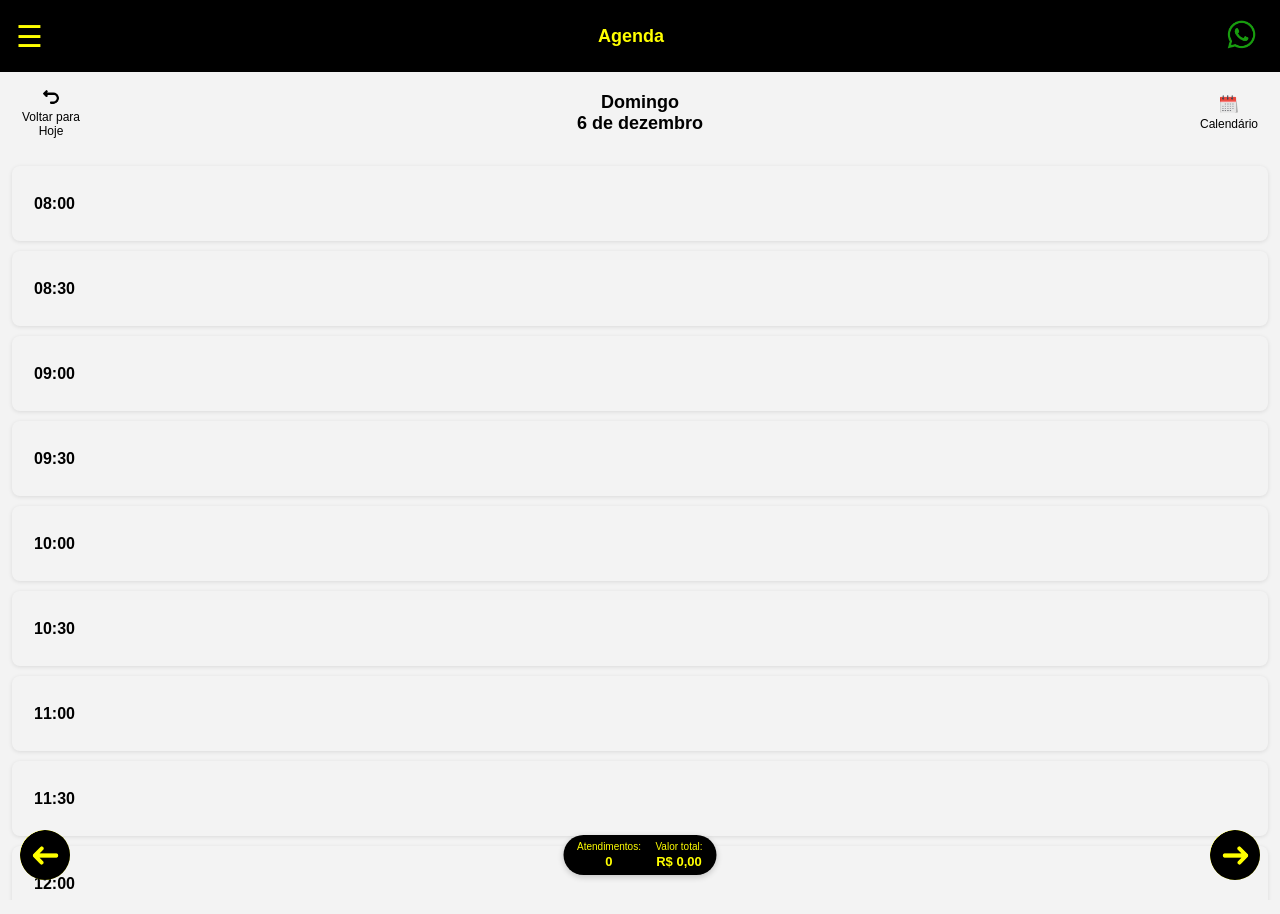
==== index.html @ ae9aa52c "Versao inicial da agenda V2" ====
<!DOCTYPE html>
<html lang="pt-br">

<head>
    <meta charset="UTF-8" />
    <meta name="viewport" content="width=device-width, initial-scale=1.0" />
    <title>Agenda Victor</title>
    <link rel="icon"  type="image/png" href="img/favicon.png">
    <link rel="stylesheet" href="css/index.css" />
    <link rel="manifest" href="manifest.json">
    <meta name="theme-color" content="#000000" >
</head>

<body>

    <!-- Cabeçalho preto com título -->
    <header>
        <h1>Agenda Victor</h1>
    </header>

    <div class="botoes-topo-agenda">
        <div id="btnVoltarHoje" class="botao-topo" style="display: none;">
            <img src="img/hoje.png" alt="Hoje" />
            <span>Voltar para Hoje</span>
        </div>
        <!-- Data do dia (como no PDV) -->
        <section id="data-agenda" class="data"></section>
        <!-- Botões do Calendário -->
        <div id="btnCalendario" class="botao-topo">
            <img src="img/calendario.png" alt="Calendário" />
            <span>Calendário</span>
        </div>
    </div>

    <!-- Lista de horários do dia -->
    <section class="agenda">
        <ul id="lista-horarios"></ul>
    </section>

    <!-- Botões flutuantes para mudar o dia -->
    <button id="btnAnterior" class="botao-flutuante">
        <img src="img/seta-para-a-esquerda.png" alt="seta-para-a-esquerda">
    </button>
    <button id="btnProximo" class="botao-flutuante">
        <img src="img/seta-para-a-direita.png" alt="">
    </button>


    <!-- Modal de Calendário -->
    <div id="modal-calendario" class="modal-calendario">
        <div class="calendario-container">
            <div class="calendario-topo">
                <button id="mesAnterior" class="cal-btn">«</button>
                <span id="mesAtual" class="cal-mes">Julho 2025</span>
                <button id="mesSeguinte" class="cal-btn">»</button>
            </div>
            <div class="calendario-semana">
                <div>Dom</div>
                <div>Seg</div>
                <div>Ter</div>
                <div>Que</div>
                <div>Qui</div>
                <div>Sex</div>
                <div>Sab</div>
            </div>
            <div class="calendario-corpo" id="calendarioCorpo">
                <!-- Dias serão inseridos por JS -->
            </div>

        </div>
    </div>


    <!-- Modal: Agendar ou Bloquear -->
    <div id="modal-opcoes" class="modal-opcoes oculto">
        <div class="caixa-opcoes">
            <p class="titulo-horario" id="texto-horario">Horário: 00:00</p>
            <div class="botoes-opcoes">
                <button id="btnAgendar" class="botao-verde">Agendar</button>
                <button id="btnBloquear" class="botao-vermelho">Bloquear</button>
            </div>
        </div>
    </div>


    <!-- Modal de Bloqueio/Desbloqueio -->
    <div id="modal-bloqueio" class="modal-fundo">
        <div class="modal-caixa">
            <h2 id="titulo-bloqueio">Bloquear horário?</h2>



            <div class="botoes-modal">
                <button id="btnCancelarBloqueio" class="btn-transparente">Cancelar</button>
                <button id="btnConfirmarBloqueio" class="btn-verde">Confirmar</button>
            </div>
        </div>
    </div>



    <!-- Modal de Agendar -->
    <div id="modal-agendar" class="modal-fundo">
        <div class="modal-caixa">
            <h2 id="titulo-agendar">Horário: 08:00</h2>
            <input type="text" id="input-nome-cliente" placeholder="Nome do cliente">

            <div id="lista-servicos" class="checkbox-container"></div>

            <div class="botoes-modal">
                <button id="btnCancelarAgendar" class="btn-transparente">Cancelar</button>
                <button id="btnConfirmarAgendar" class="btn-verde">Confirmar</button>
            </div>
        </div>
    </div>


    <!-- Modal de Agendamento Realizado -->
    <div id="modal-agendamento" class="modal-fundo">
        <div class="modal-caixa">
            <h2 id="titulo-agendamento">Horário: 08:00</h2>
            <p id="descricao-agendamento" style="text-align: center; font-weight: bold; margin-top: 10px;">
                Victor: Cabelo + Barba
            </p>

            <div class="botoes-modal" style="display: flex; flex-direction: column; gap: 10px; margin-top: 20px;">
                <div style="display: flex; justify-content: space-between; gap: 10px;">
                    <button id="btnRealizado" class="botao-verde" style="flex: 1;">Realizado</button>
                    <button id="btnCancelarAgendamento" class="botao-vermelho" style="flex: 1;">Cancelar</button>

                </div>
            </div>
        </div>
    </div>


    <!-- Modal de Cancelamento -->
    <div id="modal-cancelar" class="modal-fundo">
        <div class="modal-caixa">
            <h2>Deseja realmente cancelar este agendamento?</h2>

            <div class="botoes-modal">
                <button id="btnVoltarCancelar" class="btn-transparente">Voltar</button>
                <button id="btnConfirmarCancelar" class="btn-verde">Confirmar</button>
            </div>
        </div>
    </div>


    <!--Modal de REALIZADO-->
    <div id="modal-realizado" class="modal-fundo">
        <div class="modal-caixa">
            <h2 id="titulo-realizado">Finalizar Serviço</h2>

            <p id="info-realizado"></p>

            <div class="grupo-radio">
                <span>Foi pago?</span>
                <label><input type="radio" name="pago" value="sim"> Sim</label>
                <label><input type="radio" name="pago" value="nao"> Não</label>
            </div>
            <div id="campoValorNaoPago" class="valorNaoPago">
                <label for="inputValorNaoPago">Valor:</label>
                <input type="number" id="inputValorNaoPago" placeholder="Valor">
            </div>

            <div id="grupoFormaPagamento" class="grupo-checkbox" style="display: none;">
                <span>Forma de pagamento:</span>
                <div id="listaFormasPagamento"></div>
            </div>

            <div class="botoes">
                <button id="btnVoltarRealizado" class="btn-transparente">Voltar</button>
                <button id="btnConfirmarRealizado" class="btn-verde">Confirmar</button>
            </div>
        </div>
    </div>


    <!-- Modal: Agendamento Realizado -->
    <div id="modal-agendamento-realizado" class="modal-fundo">
        <div class="modal-caixa">
            <h2>Agendamento Realizado</h2>
            <p><strong>Horário:</strong> <span id="hr-realizado"></span></p>
            <p><strong>Cliente:</strong> <span id="nome-realizado"></span></p>
            <p><strong>Serviço:</strong> <span id="servico-realizado"></span></p>
            <p><strong>Valor:</strong> R$ <span id="valor-realizado"></span></p>

            <div class="botoes">
                <button class="botao-verde" onclick="editarRealizado()">Editar</button>
                <button class="botao-vermelho" onclick="excluirRealizado()">Excluir</button>
            </div>
        </div>
    </div>


    <!-- Modal: Confirmar Exclusão de Agendamento Realizado -->
    <div id="modal-confirmar-exclusao" class="modal-fundo">
        <div class="modal-caixa">
            <h2>Deseja realmente excluir esse agendamento?</h2>
            <div class="botao">
                <button class="btn-transparente" style="border: none;"
                    onclick="fecharModalExclusaoRealizado()">Cancelar</button>
                <button class="btn-verde" onclick="confirmarExclusaoRealizado()">Confirmar</button>
            </div>
        </div>
    </div>

    <div id="resumoDia">
        <div class="info">
            <span>Atendimentos:</span>
            <strong id="qtdAtendimentos">0</strong>
        </div>
        <div class="info">
            <span>Valor total:</span>
            <strong id="valorTotalDia">R$ 0,00</strong>
        </div>
    </div>


    
    <!-- Modal WhatsApp -->
    <div id="modalWhatsapp" class="modal-overlay" style="display: none;">
        <div class="modal-caixa">
            <h2 class="modal-titulo" id="tituloSemana"></h2>
            <p class="selecioneDias" >(selecione os dias)</p>
            <div class="semana-dias" id="diasSemanaWhatsapp">
                <!-- Dias da semana serão inseridos via JS -->
            </div>
            <div class="botoes">
                <button class="btn-transparente" onclick="fecharModalWhatsapp()">Cancelar</button>
                <button class="btn-verde" id="btnEncaminharParaWhatsApp">Encaminhar para WhatsApp</button>
            </div>
        </div>
    </div>
</body>


<script src="javaScript/index.js"></script>
<script src="javaScript/menu.js"></script>
</body>

</html>
---- css/index.css ----
* {
    margin: 0;
    padding: 0;
    box-sizing: border-box;
    font-family: sans-serif;
}

body,
html {
    width: 100%;
    height: 100%;
    background-color: #f3f3f3;
    overflow: hidden;
    touch-action: manipulation;
}

/* ===== CABEÇALHO ===== */
header {
    background-color: #000;
    color: yellow;
    display: flex;
    align-items: center;
    justify-content: space-between;
    padding: 12px 16px;
    position: relative;
}

header h1 {
    font-size: 18px;
    flex: 1;
    text-align: center;
    color: yellow;

}

.botao-menu {
    background: none;
    border: none;
    color: #ffff00;
    font-size: 30px;
    cursor: pointer;
    z-index: 1001;
    position: relative;
}

.botao-whatsapp {
    background: none;
    border: none;
    cursor: pointer;
    padding: 0;
    align-items: center;
    justify-content: center;
}

.botao-whatsapp img {
    width: 45px;
    height: 45px;
}

/* ===== MENU LATERAL (oculto por padrão) ===== */
.menu-lateral {
    position: fixed;
    top: 0;
    left: -100%;
    width: 50%;
    height: 100%;
    background-color: #000000;
    color: #ffff00;
    transition: left 0.5s ease;
    padding-top: 60px;
    z-index: 1000;
}

.menu-lateral.ativo {
    left: 0;
}

.menu-lateral ul {
    list-style: none;
    padding: 0 20px;
}

.menu-lateral li {
    margin: 20px 0;
}

li[onclick] {
    cursor: pointer;
}

.menu-lateral a {
    color: #ffff00;
    text-decoration: none;
}

.fundo-escuro {
    display: none;
    position: fixed;
    top: 0;
    left: 0;
    width: 100%;
    height: 100%;
    background-color: rgba(0, 0, 0, 0.5);
    z-index: 999;
}





/* ===== DATA (como no PDV) ===== */
.data {
    background-color: #f3f3f3;
    font-size: 24px;
    text-align: center;
    padding: 10px;
    font-weight: bold;
    color: #000;
}

/* ===== LISTA DE HORÁRIOS ===== */

.agenda {
padding: 12px;
overflow-y: auto;
height: calc(100vh - 140px);
/* cabeçalho + data + espaço dos botões */
}

.agenda ul {
list-style: none;
display: flex;
flex-direction: column;
gap: 10px;
padding-bottom: 200px;
}

/* Cores por status */
.bloqueado, .encaixe {
background-color: #ffe5e5; /* vermelho clarinho */
}

.realizado, .agendado {
background-color: #ddfcdd; /* verde clarinho */
}

/* Novo layout dos horários */
.agenda li {
display: flex;
align-items: center;
justify-content: space-between;
min-height: 75px;
padding: 12px 16px;
border-radius: 8px;
font-size: 15px;
box-shadow: 0 1px 4px rgba(0, 0, 0, 0.1);
border-left: 6px solid transparent;
}

/* Coluna da hora */
.coluna-esquerda {
width: 50px;
font-weight: bold;
}

.hora {
font-size: 16px;
}

/* Conteúdo central: nome e serviço */
.conteudo-centro {
flex: 1;
text-align: center;
display: flex;
flex-direction: column;
justify-content: center;
gap: 2px;
}

.nome {
font-weight: bold;
font-size: 16px;

}

.servico {
font-size: 14px;
}

/* Coluna da direita: ícone e valor */
.coluna-direita {
width: 55px;
display: flex;
flex-direction: column;
align-items: center;
justify-content: space-between;
height: 100%;
gap: 4px;
text-align: right;
}

.coluna-direita .icone {
font-size: 18px;
}

.coluna-direita .valor {
font-weight: bold;
font-size: 16px;
}

/* Oculta a coluna se não houver conteúdo */
.coluna-direita:empty {
display: none;
}

/* ===== BOTÕES FLUTUANTES (⬅️ e ➡️) ===== */
.botao-flutuante {
    position: fixed;
    bottom: 20px;
    width: 50px;
    height: 50px;
    border-radius: 50%;
    border: none;
    background-color: yellow;
    box-shadow: none;
    cursor: pointer;
    z-index: 10;
    overflow: hidden;
    display: flex;
    align-items: center;
    justify-content: center;
}

.botao-flutuante img {
    width: 130%;
    height: 130%;
    object-fit: contain;
}


#btnAnterior {
    left: 20px;
}

#btnProximo {
    right: 20px;
}

.botoes-topo-agenda {
    display: flex;
    align-items: center;
    padding: 10px 16px;
    position: relative;
}

.botao-topo {
    display: flex;
    flex-direction: column;
    align-items: center;
    font-size: 12px;
    color: #000;
    cursor: pointer;
    width: 70px;
    text-align: center;
}

.botao-topo img {
    width: 18px;
    height: 18px;
    margin-bottom: 4px;
}

#data-agenda {
    font-weight: bold;
    font-size: 18px;
    text-align: center;
    color: #000;
    flex: 1;
}

/* Modal fundo escuro */
.modal-calendario {
    display: none;
    position: fixed;
    top: 0;
    left: 0;
    width: 100vw;
    height: 100vh;
    background-color: rgba(0, 0, 0, 0.6);
    justify-content: center;
    align-items: center;
    z-index: 1000;
}

/* Caixa do calendário */
.calendario-container {
    background: #fff;
    border-radius: 10px;
    padding: 16px;
    width: 90%;
    max-width: 350px;
    box-shadow: 0 2px 10px rgba(0, 0, 0, 0.2);
}

/* Topo com nome do mês e botões */
.calendario-topo {
    display: flex;
    justify-content: space-between;
    align-items: center;
    margin-bottom: 12px;
}

.cal-btn {
    background-color: yellow;
    border: none;
    padding: 6px 12px;
    font-weight: bold;
    font-size: 18px;
    cursor: pointer;
    border-radius: 5px;
}

.cal-mes {
    font-size: 16px;
    font-weight: bold;
    color: #000;
}

/* Corpo com dias */
.calendario-corpo {
    display: grid;
    grid-template-columns: repeat(7, 1fr);
    gap: 6px;
}

.calendario-corpo div {
    text-align: center;
    padding: 10px 0;
    background-color: #eee;
    border-radius: 5px;
    cursor: pointer;
}

.calendario-corpo div:hover {
    background-color: yellow;
}

.calendario-semana {
    display: grid;
    grid-template-columns: repeat(7, 1fr);
    text-align: center;
    font-weight: bold;
    margin-bottom: 6px;
    color: #333;
}


.modal-opcoes {
    position: fixed;
    top: 0;
    left: 0;
    width: 100%;
    height: 100%;
    background-color: rgba(0, 0, 0, 0.5);
    display: none;
    justify-content: center;
    align-items: center;
    z-index: 999;
}

.modal-opcoes.ativo {
    display: flex;
}

.caixa-opcoes {
    background-color: white;
    border-radius: 15px;
    padding: 25px;
    width: 80%;
    max-width: 320px;
    text-align: center;
    box-shadow: 0 0 10px rgba(0, 0, 0, 0.25);
}

.titulo-horario {
    font-size: 20px;
    font-weight: bold;
    margin-bottom: 20px;
}

.botoes-opcoes {
    display: flex;
    justify-content: space-around;
    gap: 10px;
}

.botao-verde {
    background-color: #00b050;
    font-size: 14px;
    color: white;
    font-weight: bold;
    border: none;
    border-radius: 10px;
    padding: 12px 20px;
    flex: 1;
}

.botao-vermelho {
    background-color: #e74c3c;
    font-size: 14px;
    color: white;
    font-weight: bold;
    border: none;
    border-radius: 10px;
    padding: 12px 20px;
    flex: 1;
}

/* Modal de bloqueio/desbloqueio */
#modal-bloqueio {
    position: fixed;
    top: 0;
    left: 0;
    width: 100%;
    height: 100%;
    background: rgba(0, 0, 0, 0.6);
    display: none;
    align-items: center;
    justify-content: center;
    z-index: 1000;
}

#modal-bloqueio.ativo {
    display: flex;
}

#modal-bloqueio .modal-caixa {
    background: white;
    padding: 25px;
    border-radius: 10px;
    width: 80%;
    max-width: 320px;
    box-shadow: 0 0 20px rgba(0, 0, 0, 0.3);
    text-align: center;
}

#modal-bloqueio .modal-caixa h2 {
    font-size: 20px;
    margin-bottom: 20px;
}

#modal-bloqueio .checkbox-container {
    display: flex;
    align-items: center;
    gap: 8px;
    margin-bottom: 20px;
    justify-content: center;
    font-size: 16px;
}

#modal-bloqueio .botoes-modal {
    display: flex;
    justify-content: center;
    gap: 10px;
}

.botoes-modal {
    display: flex;
    justify-content: center;
    gap: 10px;
}


.btn-verde {
    background-color: #2ecc71;

    color: white;
    padding: 10px 18px;
    border: none;
    border-radius: 6px;
    font-size: 14px;
    cursor: pointer;

}

.btn-transparente {
    background-color: transparent;
    color: #333;
    border: none;
    padding: 10px 18px;
    border-radius: 6px;
    font-size: 14px;
    cursor: pointer;
}




#modal-agendar {
    position: fixed;
    top: 0;
    left: 0;
    width: 100%;
    height: 100%;
    background: rgba(0, 0, 0, 0.6);
    display: none;
    align-items: center;
    justify-content: center;
    z-index: 1000;
}

#modal-agendar.ativo {
    display: flex;
}

.modal-caixa {
    background: white;
    padding: 25px;
    border-radius: 10px;
    width: 80%;
    max-width: 320px;
    box-shadow: 0 0 20px rgba(0, 0, 0, 0.3);
    text-align: center;
}

.checkbox-container {
    display: flex;
    flex-wrap: wrap;
    justify-content: space-between;
    gap: 10px;
    width: 100%;
    padding: 10px;
}

.checkbox-container label {
    flex: 1 1 45%;
    display: flex;
    align-items: center;
    gap: 2px;
}

#input-nome-cliente {
    width: 100%;
    flex-wrap: wrap;
    font-size: 16px;
    padding: 5px;
    margin: 5px;
    border: 1px solid #ccc;
    border-radius: 6px;
}

/* Modal de Agendamento - Visual Padrão */
#modal-agendamento.modal-fundo {
    position: fixed;
    top: 0;
    left: 0;
    width: 100%;
    height: 100%;
    background-color: rgba(0, 0, 0, 0.6);
    display: none;
    align-items: center;
    justify-content: center;
    z-index: 1000;
}

#modal-agendamento.ativo {
    display: flex;
}

#modal-agendamento .modal-caixa {
    background-color: white;
    border-radius: 15px;
    padding: 25px;
    width: 80%;
    max-width: 320px;
    text-align: center;
    box-shadow: 0 0 10px rgba(0, 0, 0, 0.25);
}

/* Título do horário */
#modal-agendamento h2 {
    font-size: 20px;
    margin-bottom: 10px;
}

/* Descrição com nome e serviço */
#descricao-agendamento {
    text-align: center;
    font-weight: bold;
    font-size: 17px;
    color: #000;
    margin-bottom: 20px;
}

/* Botões */
.botoes-modal button {
    padding: 12px;
    font-size: 14px;
    border: none;
    border-radius: 10px;
    cursor: pointer;
}

/* Botão Editar (cinza claro) */
#btnEditar {
    background-color: #f0f0f0;
    color: #000;
    font-weight: bold;
    width: 100%;
}




/* Container para dois botões lado a lado (se não usar flex direto no HTML) */
.botoes-modal-duplo {
    display: flex;
    gap: 10px;
}

.btn-vermelho {
    background-color: #e74c3c;
    color: white;
    border: none;
}

/* Fundo escuro por trás do modal */
#modal-cancelar {
    position: fixed;
    font-size: 14px;
    top: 0;
    left: 0;
    right: 0;
    bottom: 0;
    background-color: rgba(0, 0, 0, 0.5);
    display: none;
    /* Inicialmente oculto */
    justify-content: center;
    align-items: center;
    z-index: 999;
}

/* Quando ativo, exibe o modal */
#modal-cancelar.ativo {
    display: flex;
}

/* Caixa branca central do modal */
#modal-cancelar .modal-caixa {
    background-color: #fff;
    border-radius: 10px;
    padding: 24px;
    width: 90%;
    max-width: 400px;
    box-shadow: 0 4px 12px rgba(0, 0, 0, 0.2);
    text-align: center;
}

#modal-realizado {
    position: fixed;
    font-size: 18px;
    top: 0;
    left: 0;
    right: 0;
    bottom: 0;
    background-color: rgba(0, 0, 0, 0.5);
    display: none;
    /* Inicialmente oculto */
    justify-content: center;
    align-items: center;
    z-index: 999;
}

#modal-realizado.ativo {
    display: flex;
}


#modal-realizado .modal-caixa {
    width: 90%;
    max-width: 300px;
}

#modal-realizado h2 {
    margin-bottom: 10px;
}

#modal-realizado #info-realizado {
    margin-bottom: 10px;
    line-height: 1.4;
    
}



.grupo-radio {
    margin-bottom: 15px;
}

.valorNaoPago {

    display: none;
    font-size: 18px;
    margin-top: 10px;
    margin-bottom: 10px;
}
.valorNaoPago input {
    margin-left: 10px;
    width: 95px;
    text-align: center;
    font-size: 18px; 
    
}


.grupo-checkbox {
    margin-left: 30px;
    margin-bottom: 15px;
    margin-right: 30px;
}



/* Cada linha com: [checkbox] [label] ................. [input] */



.linha-pagamento label {
    justify-content: left;
    width: 150px;
    display: flex; 
    gap: 10px;
    margin-bottom: 5px;
}

.linha-pagamento  {
    display: flex;
    gap: 10px;
    margin-top: 10px;
    margin-bottom: 5px;
}

/* Input de valor à direita */
.valor-forma-pagamento {
    font-size: 18px;
    width: 90px;
    text-align: center;  
}




#modal-agendamento-realizado {
    position: fixed;
    font-size: 16px;
    top: 0;
    left: 0;
    right: 0;
    bottom: 0;
    background-color: rgba(0, 0, 0, 0.5);
    display: none;
    justify-content: center;
    align-items: center;
    z-index: 999;
}

#modal-agendamento-realizado.ativo {
    display: flex;
}

#modal-agendamento-realizado .modal-caixa {
    background: white;
    padding: 20px;
    border-radius: 10px;
    width: 90%;
    max-width: 320px;
    text-align: center;
}

#modal-agendamento-realizado p {
    margin-bottom: 10px;
}


#modal-confirmar-exclusao {
    position: fixed;
    font-size: 15px;
    top: 0;
    left: 0;
    right: 0;
    bottom: 0;
    background-color: rgba(0, 0, 0, 0.5);
    display: none;
    justify-content: center;
    align-items: center;
    z-index: 999;
}

#modal-confirmar-exclusao.ativo {
    display: flex;
}

#resumoDia {
    position: fixed;
    bottom: 25px;
    left: 50%;
    transform: translateX(-50%);
    background-color: #000;
    color: yellow;
    padding: 6px 14px;
    border-radius: 25px;
    display: flex;
    gap: 14px;
    box-shadow: 0 2px 6px rgba(0, 0, 0, 0.2);
    font-size: 10px;
    z-index: 1000;
}

#resumoDia .info {
    display: flex;
    flex-direction: column;
    align-items: center;
}

#resumoDia strong {
    font-size: 13px;
    margin-top: 2px;
}

/*MODAL ENCAMINHAR MENSAGEM WPP*/
.modal-overlay {
    position: fixed;
    top: 0;
    left: 0;
    width: 100%;
    height: 100%;
    background-color: rgba(0, 0, 0, 0.5);
    display: flex;
    align-items: center;
    justify-content: center;
    z-index: 999;
}

.modal-caixa {
    background-color: white;
    border-radius: 10px;
    padding: 20px;
    width: 90vw;
    max-width: 600px;
    text-align: center;
}

.modal-titulo {
    margin-bottom: 10px;
}

.semana-dias {
    display: grid;
    grid-template-columns: repeat(7, 1fr);
    gap: 2px;
    margin-bottom: 20px;
}

.dia-caixa {
    display: flex;
    flex-direction: column;
    align-items: center;
    padding: 6px;
    border-radius: 6px;
    border: 1px solid #ccc;
    cursor: pointer;
    background-color: #f9f9f9;
    font-size: 13px;
    text-align: center;
}

.dia-caixa span {
    display: block;
    font-size: 11px;
    font-weight: bold;
    margin-bottom: 4px;
    text-transform: lowercase;
    color: #555;
}

.dia-caixa.selecionado {
    background-color: #ffd700;
    border-color: #d4a800;
}

.botoes-modal {
    display: flex;
    justify-content: space-between;
    gap: 10px;
}

.botoes-modal button {
    flex: 1;
}
.selecioneDias {
    margin-bottom: 10px;
    color: rgb(125, 125, 125);
}
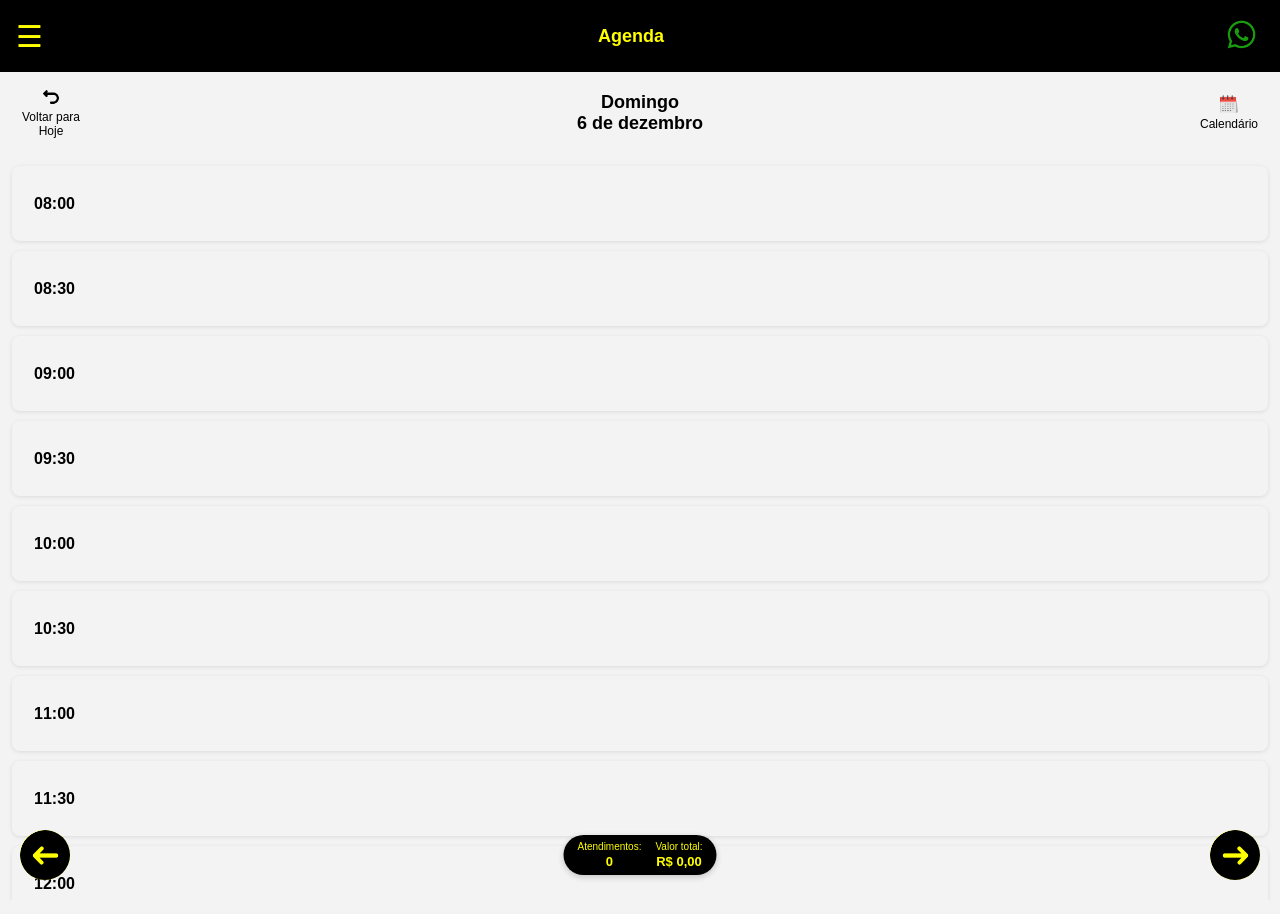
==== commit 69e9d29d: "moderniza relatorio e padroniza paginas secundarias" ====
--- a/index.html
+++ b/index.html
@@ -1,243 +1,286 @@
-<!DOCTYPE html>
+<!doctype html>
 <html lang="pt-br">
-
-<head>
+  <head>
     <meta charset="UTF-8" />
     <meta name="viewport" content="width=device-width, initial-scale=1.0" />
     <title>Agenda Victor</title>
-    <link rel="icon"  type="image/png" href="img/favicon.png">
+    <link rel="icon" type="image/png" href="img/favicon.png" />
     <link rel="stylesheet" href="css/index.css" />
-    <link rel="manifest" href="manifest.json">
-    <meta name="theme-color" content="#000000" >
-</head>
-
-<body>
-
+    <link rel="manifest" href="manifest.json" />
+    <meta name="theme-color" content="#000000" />
+  </head>
+
+  <body>
     <!-- Cabeçalho preto com título -->
     <header>
-        <h1>Agenda Victor</h1>
+      <h1>Agenda Victor</h1>
     </header>
 
     <div class="botoes-topo-agenda">
-        <div id="btnVoltarHoje" class="botao-topo" style="display: none;">
-            <img src="img/hoje.png" alt="Hoje" />
-            <span>Voltar para Hoje</span>
-        </div>
-        <!-- Data do dia (como no PDV) -->
-        <section id="data-agenda" class="data"></section>
-        <!-- Botões do Calendário -->
-        <div id="btnCalendario" class="botao-topo">
-            <img src="img/calendario.png" alt="Calendário" />
-            <span>Calendário</span>
-        </div>
+      <div id="btnVoltarHoje" class="botao-topo" style="display: none">
+        <img src="img/hoje.png" alt="Hoje" />
+        <span>Voltar para Hoje</span>
+      </div>
+      <!-- Data do dia (como no PDV) -->
+      <section id="data-agenda" class="data"></section>
+      <!-- Botões do Calendário -->
+      <div id="btnCalendario" class="botao-topo">
+        <img src="img/calendario.png" alt="Calendário" />
+        <span>Calendário</span>
+      </div>
     </div>
 
     <!-- Lista de horários do dia -->
     <section class="agenda">
-        <ul id="lista-horarios"></ul>
+      <ul id="lista-horarios"></ul>
     </section>
 
     <!-- Botões flutuantes para mudar o dia -->
     <button id="btnAnterior" class="botao-flutuante">
-        <img src="img/seta-para-a-esquerda.png" alt="seta-para-a-esquerda">
+      <img src="img/seta-para-a-esquerda.png" alt="seta-para-a-esquerda" />
     </button>
     <button id="btnProximo" class="botao-flutuante">
-        <img src="img/seta-para-a-direita.png" alt="">
+      <img src="img/seta-para-a-direita.png" alt="" />
     </button>
-
 
     <!-- Modal de Calendário -->
     <div id="modal-calendario" class="modal-calendario">
-        <div class="calendario-container">
-            <div class="calendario-topo">
-                <button id="mesAnterior" class="cal-btn">«</button>
-                <span id="mesAtual" class="cal-mes">Julho 2025</span>
-                <button id="mesSeguinte" class="cal-btn">»</button>
-            </div>
-            <div class="calendario-semana">
-                <div>Dom</div>
-                <div>Seg</div>
-                <div>Ter</div>
-                <div>Que</div>
-                <div>Qui</div>
-                <div>Sex</div>
-                <div>Sab</div>
-            </div>
-            <div class="calendario-corpo" id="calendarioCorpo">
-                <!-- Dias serão inseridos por JS -->
-            </div>
-
-        </div>
-    </div>
-
+      <div class="calendario-container">
+        <div class="calendario-topo">
+          <button id="mesAnterior" class="cal-btn">«</button>
+          <span id="mesAtual" class="cal-mes">Julho 2025</span>
+          <button id="mesSeguinte" class="cal-btn">»</button>
+        </div>
+        <div class="calendario-semana">
+          <div>Dom</div>
+          <div>Seg</div>
+          <div>Ter</div>
+          <div>Que</div>
+          <div>Qui</div>
+          <div>Sex</div>
+          <div>Sab</div>
+        </div>
+        <div class="calendario-corpo" id="calendarioCorpo">
+          <!-- Dias serão inseridos por JS -->
+        </div>
+      </div>
+    </div>
 
     <!-- Modal: Agendar ou Bloquear -->
     <div id="modal-opcoes" class="modal-opcoes oculto">
-        <div class="caixa-opcoes">
-            <p class="titulo-horario" id="texto-horario">Horário: 00:00</p>
-            <div class="botoes-opcoes">
-                <button id="btnAgendar" class="botao-verde">Agendar</button>
-                <button id="btnBloquear" class="botao-vermelho">Bloquear</button>
-            </div>
-        </div>
-    </div>
-
+      <div class="caixa-opcoes">
+        <p class="titulo-horario" id="texto-horario">Horário: 00:00</p>
+        <div class="botoes-opcoes">
+          <button id="btnAgendar" class="botao-verde">Agendar</button>
+          <button id="btnBloquear" class="botao-vermelho">Bloquear</button>
+        </div>
+      </div>
+    </div>
 
     <!-- Modal de Bloqueio/Desbloqueio -->
     <div id="modal-bloqueio" class="modal-fundo">
-        <div class="modal-caixa">
-            <h2 id="titulo-bloqueio">Bloquear horário?</h2>
-
-
-
-            <div class="botoes-modal">
-                <button id="btnCancelarBloqueio" class="btn-transparente">Cancelar</button>
-                <button id="btnConfirmarBloqueio" class="btn-verde">Confirmar</button>
-            </div>
-        </div>
-    </div>
-
-
+      <div class="modal-caixa">
+        <h2 id="titulo-bloqueio">Bloquear horário?</h2>
+
+        <div class="botoes-modal">
+          <button id="btnCancelarBloqueio" class="btn-transparente">
+            Cancelar
+          </button>
+          <button id="btnConfirmarBloqueio" class="btn-verde">Confirmar</button>
+        </div>
+      </div>
+    </div>
 
     <!-- Modal de Agendar -->
     <div id="modal-agendar" class="modal-fundo">
-        <div class="modal-caixa">
-            <h2 id="titulo-agendar">Horário: 08:00</h2>
-            <input type="text" id="input-nome-cliente" placeholder="Nome do cliente">
-
-            <div id="lista-servicos" class="checkbox-container"></div>
-
-            <div class="botoes-modal">
-                <button id="btnCancelarAgendar" class="btn-transparente">Cancelar</button>
-                <button id="btnConfirmarAgendar" class="btn-verde">Confirmar</button>
-            </div>
-        </div>
-    </div>
-
+      <div class="modal-caixa">
+        <h2 id="titulo-agendar">Horário: 08:00</h2>
+        <input
+          type="text"
+          id="input-nome-cliente"
+          placeholder="Nome do cliente"
+        />
+
+        <div id="lista-servicos" class="checkbox-container"></div>
+
+        <div class="botoes-modal">
+          <button id="btnCancelarAgendar" class="btn-transparente">
+            Cancelar
+          </button>
+          <button id="btnConfirmarAgendar" class="btn-verde">Confirmar</button>
+        </div>
+      </div>
+    </div>
 
     <!-- Modal de Agendamento Realizado -->
     <div id="modal-agendamento" class="modal-fundo">
-        <div class="modal-caixa">
-            <h2 id="titulo-agendamento">Horário: 08:00</h2>
-            <p id="descricao-agendamento" style="text-align: center; font-weight: bold; margin-top: 10px;">
-                Victor: Cabelo + Barba
-            </p>
-
-            <div class="botoes-modal" style="display: flex; flex-direction: column; gap: 10px; margin-top: 20px;">
-                <div style="display: flex; justify-content: space-between; gap: 10px;">
-                    <button id="btnRealizado" class="botao-verde" style="flex: 1;">Realizado</button>
-                    <button id="btnCancelarAgendamento" class="botao-vermelho" style="flex: 1;">Cancelar</button>
-
-                </div>
-            </div>
-        </div>
-    </div>
-
+      <div class="modal-caixa">
+        <h2 id="titulo-agendamento">Horário: 08:00</h2>
+        <p
+          id="descricao-agendamento"
+          style="text-align: center; font-weight: bold; margin-top: 10px"
+        >
+          Victor: Cabelo + Barba
+        </p>
+
+        <div
+          class="botoes-modal"
+          style="
+            display: flex;
+            flex-direction: column;
+            gap: 10px;
+            margin-top: 20px;
+          "
+        >
+          <div style="display: flex; justify-content: space-between; gap: 10px">
+            <button id="btnRealizado" class="botao-verde" style="flex: 1">
+              Realizado
+            </button>
+            <button
+              id="btnEditarAgendamento"
+              class="btn-transparente"
+              style="flex: 1"
+            >
+              Editar
+            </button>
+            <button
+              id="btnCancelarAgendamento"
+              class="botao-vermelho"
+              style="flex: 1"
+            >
+              Cancelar
+            </button>
+          </div>
+        </div>
+      </div>
+    </div>
 
     <!-- Modal de Cancelamento -->
     <div id="modal-cancelar" class="modal-fundo">
-        <div class="modal-caixa">
-            <h2>Deseja realmente cancelar este agendamento?</h2>
-
-            <div class="botoes-modal">
-                <button id="btnVoltarCancelar" class="btn-transparente">Voltar</button>
-                <button id="btnConfirmarCancelar" class="btn-verde">Confirmar</button>
-            </div>
-        </div>
-    </div>
-
+      <div class="modal-caixa">
+        <h2>Deseja realmente cancelar este agendamento?</h2>
+
+        <div class="botoes-modal">
+          <button id="btnVoltarCancelar" class="btn-transparente">
+            Voltar
+          </button>
+          <button id="btnConfirmarCancelar" class="btn-verde">Confirmar</button>
+        </div>
+      </div>
+    </div>
 
     <!--Modal de REALIZADO-->
     <div id="modal-realizado" class="modal-fundo">
-        <div class="modal-caixa">
-            <h2 id="titulo-realizado">Finalizar Serviço</h2>
-
-            <p id="info-realizado"></p>
-
-            <div class="grupo-radio">
-                <span>Foi pago?</span>
-                <label><input type="radio" name="pago" value="sim"> Sim</label>
-                <label><input type="radio" name="pago" value="nao"> Não</label>
-            </div>
-            <div id="campoValorNaoPago" class="valorNaoPago">
-                <label for="inputValorNaoPago">Valor:</label>
-                <input type="number" id="inputValorNaoPago" placeholder="Valor">
-            </div>
-
-            <div id="grupoFormaPagamento" class="grupo-checkbox" style="display: none;">
-                <span>Forma de pagamento:</span>
-                <div id="listaFormasPagamento"></div>
-            </div>
-
-            <div class="botoes">
-                <button id="btnVoltarRealizado" class="btn-transparente">Voltar</button>
-                <button id="btnConfirmarRealizado" class="btn-verde">Confirmar</button>
-            </div>
-        </div>
-    </div>
-
+      <div class="modal-caixa">
+        <h2 id="titulo-realizado">Finalizar Serviço</h2>
+
+        <label>Nome do cliente</label>
+        <input type="text" id="inputNomeRealizado" />
+
+        <p id="info-realizado"></p>
+
+        <div id="lista-servicos-realizado" class="checkbox-container"></div>
+
+        <div class="grupo-radio">
+          <span>Foi pago?</span>
+          <label><input type="radio" name="pago" value="sim" /> Sim</label>
+          <label><input type="radio" name="pago" value="nao" /> Não</label>
+        </div>
+        <div id="campoValorNaoPago" class="valorNaoPago">
+          <label for="inputValorNaoPago">Valor:</label>
+          <input type="number" id="inputValorNaoPago" placeholder="Valor" />
+        </div>
+
+        <div
+          id="grupoFormaPagamento"
+          class="grupo-checkbox"
+          style="display: none"
+        >
+          <span>Forma de pagamento:</span>
+          <div id="listaFormasPagamento"></div>
+        </div>
+
+        <div class="botoes">
+          <button id="btnVoltarRealizado" class="btn-transparente">
+            Voltar
+          </button>
+          <button id="btnConfirmarRealizado" class="btn-verde">
+            Confirmar
+          </button>
+        </div>
+      </div>
+    </div>
 
     <!-- Modal: Agendamento Realizado -->
     <div id="modal-agendamento-realizado" class="modal-fundo">
-        <div class="modal-caixa">
-            <h2>Agendamento Realizado</h2>
-            <p><strong>Horário:</strong> <span id="hr-realizado"></span></p>
-            <p><strong>Cliente:</strong> <span id="nome-realizado"></span></p>
-            <p><strong>Serviço:</strong> <span id="servico-realizado"></span></p>
-            <p><strong>Valor:</strong> R$ <span id="valor-realizado"></span></p>
-
-            <div class="botoes">
-                <button class="botao-verde" onclick="editarRealizado()">Editar</button>
-                <button class="botao-vermelho" onclick="excluirRealizado()">Excluir</button>
-            </div>
-        </div>
-    </div>
-
+      <div class="modal-caixa">
+        <h2>Agendamento Realizado</h2>
+        <p><strong>Horário:</strong> <span id="hr-realizado"></span></p>
+        <p><strong>Cliente:</strong> <span id="nome-realizado"></span></p>
+        <p><strong>Serviço:</strong> <span id="servico-realizado"></span></p>
+        <p><strong>Valor:</strong> R$ <span id="valor-realizado"></span></p>
+
+        <div class="botoes">
+          <button class="botao-verde" onclick="editarRealizado()">
+            Editar
+          </button>
+          <button class="botao-vermelho" onclick="excluirRealizado()">
+            Excluir
+          </button>
+        </div>
+      </div>
+    </div>
 
     <!-- Modal: Confirmar Exclusão de Agendamento Realizado -->
     <div id="modal-confirmar-exclusao" class="modal-fundo">
-        <div class="modal-caixa">
-            <h2>Deseja realmente excluir esse agendamento?</h2>
-            <div class="botao">
-                <button class="btn-transparente" style="border: none;"
-                    onclick="fecharModalExclusaoRealizado()">Cancelar</button>
-                <button class="btn-verde" onclick="confirmarExclusaoRealizado()">Confirmar</button>
-            </div>
-        </div>
+      <div class="modal-caixa">
+        <h2>Deseja realmente excluir esse agendamento?</h2>
+        <div class="botao">
+          <button
+            class="btn-transparente"
+            style="border: none"
+            onclick="fecharModalExclusaoRealizado()"
+          >
+            Cancelar
+          </button>
+          <button class="btn-verde" onclick="confirmarExclusaoRealizado()">
+            Confirmar
+          </button>
+        </div>
+      </div>
     </div>
 
     <div id="resumoDia">
-        <div class="info">
-            <span>Atendimentos:</span>
-            <strong id="qtdAtendimentos">0</strong>
-        </div>
-        <div class="info">
-            <span>Valor total:</span>
-            <strong id="valorTotalDia">R$ 0,00</strong>
-        </div>
-    </div>
-
-
-    
+      <div class="info">
+        <span>Atendimentos:</span>
+        <strong id="qtdAtendimentos">0</strong>
+      </div>
+      <div class="info">
+        <span>Valor total:</span>
+        <strong id="valorTotalDia">R$ 0,00</strong>
+      </div>
+    </div>
+
     <!-- Modal WhatsApp -->
-    <div id="modalWhatsapp" class="modal-overlay" style="display: none;">
-        <div class="modal-caixa">
-            <h2 class="modal-titulo" id="tituloSemana"></h2>
-            <p class="selecioneDias" >(selecione os dias)</p>
-            <div class="semana-dias" id="diasSemanaWhatsapp">
-                <!-- Dias da semana serão inseridos via JS -->
-            </div>
-            <div class="botoes">
-                <button class="btn-transparente" onclick="fecharModalWhatsapp()">Cancelar</button>
-                <button class="btn-verde" id="btnEncaminharParaWhatsApp">Encaminhar para WhatsApp</button>
-            </div>
-        </div>
-    </div>
-</body>
-
-
-<script src="javaScript/index.js"></script>
-<script src="javaScript/menu.js"></script>
-</body>
-
-</html>+    <div id="modalWhatsapp" class="modal-overlay" style="display: none">
+      <div class="modal-caixa">
+        <h2 class="modal-titulo" id="tituloSemana"></h2>
+        <p class="selecioneDias">(selecione os dias)</p>
+        <div class="semana-dias" id="diasSemanaWhatsapp">
+          <!-- Dias da semana serão inseridos via JS -->
+        </div>
+        <div class="botoes">
+          <button class="btn-transparente" onclick="fecharModalWhatsapp()">
+            Cancelar
+          </button>
+          <button class="btn-verde" id="btnEncaminharParaWhatsApp">
+            Encaminhar para WhatsApp
+          </button>
+        </div>
+      </div>
+    </div>
+  </body>
+
+  <script src="javaScript/index.js"></script>
+  <script src="javaScript/menu.js"></script>
+</html>
--- a/css/index.css
+++ b/css/index.css
@@ -1,903 +1,874 @@
 * {
-    margin: 0;
-    padding: 0;
-    box-sizing: border-box;
-    font-family: sans-serif;
+  margin: 0;
+  padding: 0;
+  box-sizing: border-box;
+  font-family: sans-serif;
 }
 
 body,
 html {
-    width: 100%;
-    height: 100%;
-    background-color: #f3f3f3;
-    overflow: hidden;
-    touch-action: manipulation;
+  width: 100%;
+  height: 100%;
+  background-color: #f3f3f3;
+  overflow: hidden;
+  touch-action: manipulation;
 }
 
 /* ===== CABEÇALHO ===== */
 header {
-    background-color: #000;
-    color: yellow;
-    display: flex;
-    align-items: center;
-    justify-content: space-between;
-    padding: 12px 16px;
-    position: relative;
+  background-color: #000;
+  color: yellow;
+  display: flex;
+  align-items: center;
+  justify-content: space-between;
+  padding: 12px 16px;
+  position: relative;
 }
 
 header h1 {
-    font-size: 18px;
-    flex: 1;
-    text-align: center;
-    color: yellow;
-
+  font-size: 18px;
+  flex: 1;
+  text-align: center;
+  color: yellow;
 }
 
 .botao-menu {
-    background: none;
-    border: none;
-    color: #ffff00;
-    font-size: 30px;
-    cursor: pointer;
-    z-index: 1001;
-    position: relative;
+  background: none;
+  border: none;
+  color: #ffff00;
+  font-size: 30px;
+  cursor: pointer;
+  z-index: 1001;
+  position: relative;
 }
 
 .botao-whatsapp {
-    background: none;
-    border: none;
-    cursor: pointer;
-    padding: 0;
-    align-items: center;
-    justify-content: center;
+  background: none;
+  border: none;
+  cursor: pointer;
+  padding: 0;
+  align-items: center;
+  justify-content: center;
 }
 
 .botao-whatsapp img {
-    width: 45px;
-    height: 45px;
+  width: 45px;
+  height: 45px;
 }
 
 /* ===== MENU LATERAL (oculto por padrão) ===== */
 .menu-lateral {
-    position: fixed;
-    top: 0;
-    left: -100%;
-    width: 50%;
-    height: 100%;
-    background-color: #000000;
-    color: #ffff00;
-    transition: left 0.5s ease;
-    padding-top: 60px;
-    z-index: 1000;
+  position: fixed;
+  top: 0;
+  left: -100%;
+  width: 50%;
+  height: 100%;
+  background-color: #000000;
+  color: #ffff00;
+  transition: left 0.5s ease;
+  padding-top: 60px;
+  z-index: 1000;
 }
 
 .menu-lateral.ativo {
-    left: 0;
+  left: 0;
 }
 
 .menu-lateral ul {
-    list-style: none;
-    padding: 0 20px;
+  list-style: none;
+  padding: 0 20px;
 }
 
 .menu-lateral li {
-    margin: 20px 0;
+  margin: 20px 0;
 }
 
 li[onclick] {
-    cursor: pointer;
+  cursor: pointer;
 }
 
 .menu-lateral a {
-    color: #ffff00;
-    text-decoration: none;
+  color: #ffff00;
+  text-decoration: none;
 }
 
 .fundo-escuro {
-    display: none;
-    position: fixed;
-    top: 0;
-    left: 0;
-    width: 100%;
-    height: 100%;
-    background-color: rgba(0, 0, 0, 0.5);
-    z-index: 999;
-}
-
-
-
-
+  display: none;
+  position: fixed;
+  top: 0;
+  left: 0;
+  width: 100%;
+  height: 100%;
+  background-color: rgba(0, 0, 0, 0.5);
+  z-index: 999;
+}
 
 /* ===== DATA (como no PDV) ===== */
 .data {
-    background-color: #f3f3f3;
-    font-size: 24px;
-    text-align: center;
-    padding: 10px;
-    font-weight: bold;
-    color: #000;
+  background-color: #f3f3f3;
+  font-size: 24px;
+  text-align: center;
+  padding: 10px;
+  font-weight: bold;
+  color: #000;
 }
 
 /* ===== LISTA DE HORÁRIOS ===== */
 
 .agenda {
-padding: 12px;
-overflow-y: auto;
-height: calc(100vh - 140px);
-/* cabeçalho + data + espaço dos botões */
+  padding: 12px;
+  overflow-y: auto;
+  height: calc(100vh - 140px);
+  /* cabeçalho + data + espaço dos botões */
 }
 
 .agenda ul {
-list-style: none;
-display: flex;
-flex-direction: column;
-gap: 10px;
-padding-bottom: 200px;
+  list-style: none;
+  display: flex;
+  flex-direction: column;
+  gap: 10px;
+  padding-bottom: 200px;
 }
 
 /* Cores por status */
-.bloqueado, .encaixe {
-background-color: #ffe5e5; /* vermelho clarinho */
-}
-
-.realizado, .agendado {
-background-color: #ddfcdd; /* verde clarinho */
+.bloqueado,
+.encaixe {
+  background-color: #ffe5e5; /* vermelho clarinho */
+}
+
+.realizado,
+.agendado {
+  background-color: #ddfcdd; /* verde clarinho */
 }
 
 /* Novo layout dos horários */
 .agenda li {
-display: flex;
-align-items: center;
-justify-content: space-between;
-min-height: 75px;
-padding: 12px 16px;
-border-radius: 8px;
-font-size: 15px;
-box-shadow: 0 1px 4px rgba(0, 0, 0, 0.1);
-border-left: 6px solid transparent;
+  display: flex;
+  align-items: center;
+  justify-content: space-between;
+  min-height: 75px;
+  padding: 12px 16px;
+  border-radius: 8px;
+  font-size: 15px;
+  box-shadow: 0 1px 4px rgba(0, 0, 0, 0.1);
+  border-left: 6px solid transparent;
 }
 
 /* Coluna da hora */
 .coluna-esquerda {
-width: 50px;
-font-weight: bold;
+  width: 50px;
+  font-weight: bold;
 }
 
 .hora {
-font-size: 16px;
+  font-size: 16px;
 }
 
 /* Conteúdo central: nome e serviço */
 .conteudo-centro {
-flex: 1;
-text-align: center;
-display: flex;
-flex-direction: column;
-justify-content: center;
-gap: 2px;
+  flex: 1;
+  text-align: center;
+  display: flex;
+  flex-direction: column;
+  justify-content: center;
+  gap: 2px;
 }
 
 .nome {
-font-weight: bold;
-font-size: 16px;
-
+  font-weight: bold;
+  font-size: 16px;
 }
 
 .servico {
-font-size: 14px;
+  font-size: 14px;
 }
 
 /* Coluna da direita: ícone e valor */
 .coluna-direita {
-width: 55px;
-display: flex;
-flex-direction: column;
-align-items: center;
-justify-content: space-between;
-height: 100%;
-gap: 4px;
-text-align: right;
+  width: 55px;
+  display: flex;
+  flex-direction: column;
+  align-items: center;
+  justify-content: space-between;
+  height: 100%;
+  gap: 4px;
+  text-align: right;
 }
 
 .coluna-direita .icone {
-font-size: 18px;
+  font-size: 18px;
 }
 
 .coluna-direita .valor {
-font-weight: bold;
-font-size: 16px;
+  font-weight: bold;
+  font-size: 16px;
 }
 
 /* Oculta a coluna se não houver conteúdo */
 .coluna-direita:empty {
-display: none;
+  display: none;
 }
 
 /* ===== BOTÕES FLUTUANTES (⬅️ e ➡️) ===== */
 .botao-flutuante {
-    position: fixed;
-    bottom: 20px;
-    width: 50px;
-    height: 50px;
-    border-radius: 50%;
-    border: none;
-    background-color: yellow;
-    box-shadow: none;
-    cursor: pointer;
-    z-index: 10;
-    overflow: hidden;
-    display: flex;
-    align-items: center;
-    justify-content: center;
+  position: fixed;
+  bottom: 20px;
+  width: 50px;
+  height: 50px;
+  border-radius: 50%;
+  border: none;
+  background-color: yellow;
+  box-shadow: none;
+  cursor: pointer;
+  z-index: 10;
+  overflow: hidden;
+  display: flex;
+  align-items: center;
+  justify-content: center;
 }
 
 .botao-flutuante img {
-    width: 130%;
-    height: 130%;
-    object-fit: contain;
-}
-
+  width: 130%;
+  height: 130%;
+  object-fit: contain;
+}
 
 #btnAnterior {
-    left: 20px;
+  left: 20px;
 }
 
 #btnProximo {
-    right: 20px;
+  right: 20px;
 }
 
 .botoes-topo-agenda {
-    display: flex;
-    align-items: center;
-    padding: 10px 16px;
-    position: relative;
+  display: flex;
+  align-items: center;
+  padding: 10px 16px;
+  position: relative;
 }
 
 .botao-topo {
-    display: flex;
-    flex-direction: column;
-    align-items: center;
-    font-size: 12px;
-    color: #000;
-    cursor: pointer;
-    width: 70px;
-    text-align: center;
+  display: flex;
+  flex-direction: column;
+  align-items: center;
+  font-size: 12px;
+  color: #000;
+  cursor: pointer;
+  width: 70px;
+  text-align: center;
 }
 
 .botao-topo img {
-    width: 18px;
-    height: 18px;
-    margin-bottom: 4px;
+  width: 18px;
+  height: 18px;
+  margin-bottom: 4px;
 }
 
 #data-agenda {
-    font-weight: bold;
-    font-size: 18px;
-    text-align: center;
-    color: #000;
-    flex: 1;
+  font-weight: bold;
+  font-size: 18px;
+  text-align: center;
+  color: #000;
+  flex: 1;
 }
 
 /* Modal fundo escuro */
 .modal-calendario {
-    display: none;
-    position: fixed;
-    top: 0;
-    left: 0;
-    width: 100vw;
-    height: 100vh;
-    background-color: rgba(0, 0, 0, 0.6);
-    justify-content: center;
-    align-items: center;
-    z-index: 1000;
+  display: none;
+  position: fixed;
+  top: 0;
+  left: 0;
+  width: 100vw;
+  height: 100vh;
+  background-color: rgba(0, 0, 0, 0.6);
+  justify-content: center;
+  align-items: center;
+  z-index: 1000;
 }
 
 /* Caixa do calendário */
 .calendario-container {
-    background: #fff;
-    border-radius: 10px;
-    padding: 16px;
-    width: 90%;
-    max-width: 350px;
-    box-shadow: 0 2px 10px rgba(0, 0, 0, 0.2);
+  background: #fff;
+  border-radius: 10px;
+  padding: 16px;
+  width: 90%;
+  max-width: 350px;
+  box-shadow: 0 2px 10px rgba(0, 0, 0, 0.2);
 }
 
 /* Topo com nome do mês e botões */
 .calendario-topo {
-    display: flex;
-    justify-content: space-between;
-    align-items: center;
-    margin-bottom: 12px;
+  display: flex;
+  justify-content: space-between;
+  align-items: center;
+  margin-bottom: 12px;
 }
 
 .cal-btn {
-    background-color: yellow;
-    border: none;
-    padding: 6px 12px;
-    font-weight: bold;
-    font-size: 18px;
-    cursor: pointer;
-    border-radius: 5px;
+  background-color: yellow;
+  border: none;
+  padding: 6px 12px;
+  font-weight: bold;
+  font-size: 18px;
+  cursor: pointer;
+  border-radius: 5px;
 }
 
 .cal-mes {
-    font-size: 16px;
-    font-weight: bold;
-    color: #000;
+  font-size: 16px;
+  font-weight: bold;
+  color: #000;
 }
 
 /* Corpo com dias */
 .calendario-corpo {
-    display: grid;
-    grid-template-columns: repeat(7, 1fr);
-    gap: 6px;
+  display: grid;
+  grid-template-columns: repeat(7, 1fr);
+  gap: 6px;
 }
 
 .calendario-corpo div {
-    text-align: center;
-    padding: 10px 0;
-    background-color: #eee;
-    border-radius: 5px;
-    cursor: pointer;
+  text-align: center;
+  padding: 10px 0;
+  background-color: #eee;
+  border-radius: 5px;
+  cursor: pointer;
 }
 
 .calendario-corpo div:hover {
-    background-color: yellow;
+  background-color: yellow;
 }
 
 .calendario-semana {
-    display: grid;
-    grid-template-columns: repeat(7, 1fr);
-    text-align: center;
-    font-weight: bold;
-    margin-bottom: 6px;
-    color: #333;
-}
-
+  display: grid;
+  grid-template-columns: repeat(7, 1fr);
+  text-align: center;
+  font-weight: bold;
+  margin-bottom: 6px;
+  color: #333;
+}
 
 .modal-opcoes {
-    position: fixed;
-    top: 0;
-    left: 0;
-    width: 100%;
-    height: 100%;
-    background-color: rgba(0, 0, 0, 0.5);
-    display: none;
-    justify-content: center;
-    align-items: center;
-    z-index: 999;
+  position: fixed;
+  top: 0;
+  left: 0;
+  width: 100%;
+  height: 100%;
+  background-color: rgba(0, 0, 0, 0.5);
+  display: none;
+  justify-content: center;
+  align-items: center;
+  z-index: 999;
 }
 
 .modal-opcoes.ativo {
-    display: flex;
+  display: flex;
 }
 
 .caixa-opcoes {
-    background-color: white;
-    border-radius: 15px;
-    padding: 25px;
-    width: 80%;
-    max-width: 320px;
-    text-align: center;
-    box-shadow: 0 0 10px rgba(0, 0, 0, 0.25);
+  background-color: white;
+  border-radius: 15px;
+  padding: 25px;
+  width: 80%;
+  max-width: 320px;
+  text-align: center;
+  box-shadow: 0 0 10px rgba(0, 0, 0, 0.25);
 }
 
 .titulo-horario {
-    font-size: 20px;
-    font-weight: bold;
-    margin-bottom: 20px;
+  font-size: 20px;
+  font-weight: bold;
+  margin-bottom: 20px;
 }
 
 .botoes-opcoes {
-    display: flex;
-    justify-content: space-around;
-    gap: 10px;
+  display: flex;
+  justify-content: space-around;
+  gap: 10px;
 }
 
 .botao-verde {
-    background-color: #00b050;
-    font-size: 14px;
-    color: white;
-    font-weight: bold;
-    border: none;
-    border-radius: 10px;
-    padding: 12px 20px;
-    flex: 1;
+  background-color: #00b050;
+  font-size: 14px;
+  color: white;
+  font-weight: bold;
+  border: none;
+  border-radius: 10px;
+  padding: 12px 20px;
+  flex: 1;
 }
 
 .botao-vermelho {
-    background-color: #e74c3c;
-    font-size: 14px;
-    color: white;
-    font-weight: bold;
-    border: none;
-    border-radius: 10px;
-    padding: 12px 20px;
-    flex: 1;
+  background-color: #e74c3c;
+  font-size: 14px;
+  color: white;
+  font-weight: bold;
+  border: none;
+  border-radius: 10px;
+  padding: 12px 20px;
+  flex: 1;
 }
 
 /* Modal de bloqueio/desbloqueio */
 #modal-bloqueio {
-    position: fixed;
-    top: 0;
-    left: 0;
-    width: 100%;
-    height: 100%;
-    background: rgba(0, 0, 0, 0.6);
-    display: none;
-    align-items: center;
-    justify-content: center;
-    z-index: 1000;
+  position: fixed;
+  top: 0;
+  left: 0;
+  width: 100%;
+  height: 100%;
+  background: rgba(0, 0, 0, 0.6);
+  display: none;
+  align-items: center;
+  justify-content: center;
+  z-index: 1000;
 }
 
 #modal-bloqueio.ativo {
-    display: flex;
+  display: flex;
 }
 
 #modal-bloqueio .modal-caixa {
-    background: white;
-    padding: 25px;
-    border-radius: 10px;
-    width: 80%;
-    max-width: 320px;
-    box-shadow: 0 0 20px rgba(0, 0, 0, 0.3);
-    text-align: center;
+  background: white;
+  padding: 25px;
+  border-radius: 10px;
+  width: 80%;
+  max-width: 320px;
+  box-shadow: 0 0 20px rgba(0, 0, 0, 0.3);
+  text-align: center;
 }
 
 #modal-bloqueio .modal-caixa h2 {
-    font-size: 20px;
-    margin-bottom: 20px;
+  font-size: 20px;
+  margin-bottom: 20px;
 }
 
 #modal-bloqueio .checkbox-container {
-    display: flex;
-    align-items: center;
-    gap: 8px;
-    margin-bottom: 20px;
-    justify-content: center;
-    font-size: 16px;
+  display: flex;
+  align-items: center;
+  gap: 8px;
+  margin-bottom: 20px;
+  justify-content: center;
+  font-size: 16px;
 }
 
 #modal-bloqueio .botoes-modal {
-    display: flex;
-    justify-content: center;
-    gap: 10px;
+  display: flex;
+  justify-content: center;
+  gap: 10px;
 }
 
 .botoes-modal {
-    display: flex;
-    justify-content: center;
-    gap: 10px;
-}
-
+  display: flex;
+  justify-content: center;
+  gap: 10px;
+}
 
 .btn-verde {
-    background-color: #2ecc71;
-
-    color: white;
-    padding: 10px 18px;
-    border: none;
-    border-radius: 6px;
-    font-size: 14px;
-    cursor: pointer;
-
+  background-color: #2ecc71;
+
+  color: white;
+  padding: 10px 18px;
+  border: none;
+  border-radius: 6px;
+  font-size: 14px;
+  cursor: pointer;
 }
 
 .btn-transparente {
-    background-color: transparent;
-    color: #333;
-    border: none;
-    padding: 10px 18px;
-    border-radius: 6px;
-    font-size: 14px;
-    cursor: pointer;
-}
-
-
-
+  background-color: transparent;
+  color: #333;
+  border: none;
+  padding: 10px 18px;
+  border-radius: 6px;
+  font-size: 14px;
+  cursor: pointer;
+}
 
 #modal-agendar {
-    position: fixed;
-    top: 0;
-    left: 0;
-    width: 100%;
-    height: 100%;
-    background: rgba(0, 0, 0, 0.6);
-    display: none;
-    align-items: center;
-    justify-content: center;
-    z-index: 1000;
+  position: fixed;
+  top: 0;
+  left: 0;
+  width: 100%;
+  height: 100%;
+  background: rgba(0, 0, 0, 0.6);
+  display: none;
+  align-items: center;
+  justify-content: center;
+  z-index: 1000;
 }
 
 #modal-agendar.ativo {
-    display: flex;
+  display: flex;
 }
 
 .modal-caixa {
-    background: white;
-    padding: 25px;
-    border-radius: 10px;
-    width: 80%;
-    max-width: 320px;
-    box-shadow: 0 0 20px rgba(0, 0, 0, 0.3);
-    text-align: center;
+  background: white;
+  padding: 25px;
+  border-radius: 10px;
+  width: 80%;
+  max-width: 320px;
+  box-shadow: 0 0 20px rgba(0, 0, 0, 0.3);
+  text-align: center;
 }
 
 .checkbox-container {
-    display: flex;
-    flex-wrap: wrap;
-    justify-content: space-between;
-    gap: 10px;
-    width: 100%;
-    padding: 10px;
+  display: flex;
+  flex-wrap: wrap;
+  justify-content: space-between;
+  gap: 10px;
+  width: 100%;
+  padding: 10px;
 }
 
 .checkbox-container label {
-    flex: 1 1 45%;
-    display: flex;
-    align-items: center;
-    gap: 2px;
+  flex: 1 1 45%;
+  display: flex;
+  align-items: center;
+  gap: 2px;
 }
 
 #input-nome-cliente {
-    width: 100%;
-    flex-wrap: wrap;
-    font-size: 16px;
-    padding: 5px;
-    margin: 5px;
-    border: 1px solid #ccc;
-    border-radius: 6px;
+  width: 100%;
+  flex-wrap: wrap;
+  font-size: 16px;
+  padding: 5px;
+  margin: 5px;
+  border: 1px solid #ccc;
+  border-radius: 6px;
 }
 
 /* Modal de Agendamento - Visual Padrão */
 #modal-agendamento.modal-fundo {
-    position: fixed;
-    top: 0;
-    left: 0;
-    width: 100%;
-    height: 100%;
-    background-color: rgba(0, 0, 0, 0.6);
-    display: none;
-    align-items: center;
-    justify-content: center;
-    z-index: 1000;
+  position: fixed;
+  top: 0;
+  left: 0;
+  width: 100%;
+  height: 100%;
+  background-color: rgba(0, 0, 0, 0.6);
+  display: none;
+  align-items: center;
+  justify-content: center;
+  z-index: 1000;
 }
 
 #modal-agendamento.ativo {
-    display: flex;
+  display: flex;
 }
 
 #modal-agendamento .modal-caixa {
-    background-color: white;
-    border-radius: 15px;
-    padding: 25px;
-    width: 80%;
-    max-width: 320px;
-    text-align: center;
-    box-shadow: 0 0 10px rgba(0, 0, 0, 0.25);
+  background-color: white;
+  border-radius: 15px;
+  padding: 25px;
+  width: 80%;
+  max-width: 320px;
+  text-align: center;
+  box-shadow: 0 0 10px rgba(0, 0, 0, 0.25);
 }
 
 /* Título do horário */
 #modal-agendamento h2 {
-    font-size: 20px;
-    margin-bottom: 10px;
+  font-size: 20px;
+  margin-bottom: 10px;
 }
 
 /* Descrição com nome e serviço */
 #descricao-agendamento {
-    text-align: center;
-    font-weight: bold;
-    font-size: 17px;
-    color: #000;
-    margin-bottom: 20px;
+  text-align: center;
+  font-weight: bold;
+  font-size: 17px;
+  color: #000;
+  margin-bottom: 20px;
 }
 
 /* Botões */
 .botoes-modal button {
-    padding: 12px;
-    font-size: 14px;
-    border: none;
-    border-radius: 10px;
-    cursor: pointer;
+  padding: 12px;
+  font-size: 14px;
+  border: none;
+  border-radius: 10px;
+  cursor: pointer;
 }
 
 /* Botão Editar (cinza claro) */
 #btnEditar {
-    background-color: #f0f0f0;
-    color: #000;
-    font-weight: bold;
-    width: 100%;
-}
-
-
-
+  background-color: #f0f0f0;
+  color: #000;
+  font-weight: bold;
+  width: 100%;
+}
 
 /* Container para dois botões lado a lado (se não usar flex direto no HTML) */
 .botoes-modal-duplo {
-    display: flex;
-    gap: 10px;
+  display: flex;
+  gap: 10px;
 }
 
 .btn-vermelho {
-    background-color: #e74c3c;
-    color: white;
-    border: none;
+  background-color: #e74c3c;
+  color: white;
+  border: none;
 }
 
 /* Fundo escuro por trás do modal */
 #modal-cancelar {
-    position: fixed;
-    font-size: 14px;
-    top: 0;
-    left: 0;
-    right: 0;
-    bottom: 0;
-    background-color: rgba(0, 0, 0, 0.5);
-    display: none;
-    /* Inicialmente oculto */
-    justify-content: center;
-    align-items: center;
-    z-index: 999;
+  position: fixed;
+  font-size: 14px;
+  top: 0;
+  left: 0;
+  right: 0;
+  bottom: 0;
+  background-color: rgba(0, 0, 0, 0.5);
+  display: none;
+  /* Inicialmente oculto */
+  justify-content: center;
+  align-items: center;
+  z-index: 999;
 }
 
 /* Quando ativo, exibe o modal */
 #modal-cancelar.ativo {
-    display: flex;
+  display: flex;
 }
 
 /* Caixa branca central do modal */
 #modal-cancelar .modal-caixa {
-    background-color: #fff;
-    border-radius: 10px;
-    padding: 24px;
-    width: 90%;
-    max-width: 400px;
-    box-shadow: 0 4px 12px rgba(0, 0, 0, 0.2);
-    text-align: center;
+  background-color: #fff;
+  border-radius: 10px;
+  padding: 24px;
+  width: 90%;
+  max-width: 400px;
+  box-shadow: 0 4px 12px rgba(0, 0, 0, 0.2);
+  text-align: center;
 }
 
 #modal-realizado {
-    position: fixed;
-    font-size: 18px;
-    top: 0;
-    left: 0;
-    right: 0;
-    bottom: 0;
-    background-color: rgba(0, 0, 0, 0.5);
-    display: none;
-    /* Inicialmente oculto */
-    justify-content: center;
-    align-items: center;
-    z-index: 999;
+  position: fixed;
+  font-size: 18px;
+  top: 0;
+  left: 0;
+  right: 0;
+  bottom: 0;
+  background-color: rgba(0, 0, 0, 0.5);
+  display: none;
+  /* Inicialmente oculto */
+  justify-content: center;
+  align-items: center;
+  z-index: 999;
 }
 
 #modal-realizado.ativo {
-    display: flex;
-}
-
+  display: flex;
+}
 
 #modal-realizado .modal-caixa {
-    width: 90%;
-    max-width: 300px;
+  width: 90%;
+  max-width: 300px;
 }
 
 #modal-realizado h2 {
-    margin-bottom: 10px;
+  margin-bottom: 10px;
 }
 
 #modal-realizado #info-realizado {
-    margin-bottom: 10px;
-    line-height: 1.4;
-    
-}
-
-
+  margin-bottom: 10px;
+  line-height: 1.4;
+}
 
 .grupo-radio {
-    margin-bottom: 15px;
+  margin-bottom: 15px;
 }
 
 .valorNaoPago {
-
-    display: none;
-    font-size: 18px;
-    margin-top: 10px;
-    margin-bottom: 10px;
+  display: none;
+  font-size: 18px;
+  margin-top: 10px;
+  margin-bottom: 10px;
 }
 .valorNaoPago input {
-    margin-left: 10px;
-    width: 95px;
-    text-align: center;
-    font-size: 18px; 
-    
-}
-
+  margin-left: 10px;
+  width: 95px;
+  text-align: center;
+  font-size: 18px;
+}
 
 .grupo-checkbox {
-    margin-left: 30px;
-    margin-bottom: 15px;
-    margin-right: 30px;
-}
-
-
+  margin-left: 30px;
+  margin-bottom: 15px;
+  margin-right: 30px;
+}
 
 /* Cada linha com: [checkbox] [label] ................. [input] */
 
-
-
 .linha-pagamento label {
-    justify-content: left;
-    width: 150px;
-    display: flex; 
-    gap: 10px;
-    margin-bottom: 5px;
-}
-
-.linha-pagamento  {
-    display: flex;
-    gap: 10px;
-    margin-top: 10px;
-    margin-bottom: 5px;
+  justify-content: left;
+  width: 150px;
+  display: flex;
+  gap: 10px;
+  margin-bottom: 5px;
+}
+
+.linha-pagamento {
+  display: flex;
+  gap: 10px;
+  margin-top: 10px;
+  margin-bottom: 5px;
 }
 
 /* Input de valor à direita */
 .valor-forma-pagamento {
-    font-size: 18px;
-    width: 90px;
-    text-align: center;  
-}
-
-
-
+  font-size: 18px;
+  width: 90px;
+  text-align: center;
+}
 
 #modal-agendamento-realizado {
-    position: fixed;
-    font-size: 16px;
-    top: 0;
-    left: 0;
-    right: 0;
-    bottom: 0;
-    background-color: rgba(0, 0, 0, 0.5);
-    display: none;
-    justify-content: center;
-    align-items: center;
-    z-index: 999;
+  position: fixed;
+  font-size: 16px;
+  top: 0;
+  left: 0;
+  right: 0;
+  bottom: 0;
+  background-color: rgba(0, 0, 0, 0.5);
+  display: none;
+  justify-content: center;
+  align-items: center;
+  z-index: 999;
 }
 
 #modal-agendamento-realizado.ativo {
-    display: flex;
+  display: flex;
 }
 
 #modal-agendamento-realizado .modal-caixa {
-    background: white;
-    padding: 20px;
-    border-radius: 10px;
-    width: 90%;
-    max-width: 320px;
-    text-align: center;
+  background: white;
+  padding: 20px;
+  border-radius: 10px;
+  width: 90%;
+  max-width: 320px;
+  text-align: center;
 }
 
 #modal-agendamento-realizado p {
-    margin-bottom: 10px;
-}
-
+  margin-bottom: 10px;
+}
 
 #modal-confirmar-exclusao {
-    position: fixed;
-    font-size: 15px;
-    top: 0;
-    left: 0;
-    right: 0;
-    bottom: 0;
-    background-color: rgba(0, 0, 0, 0.5);
-    display: none;
-    justify-content: center;
-    align-items: center;
-    z-index: 999;
+  position: fixed;
+  font-size: 15px;
+  top: 0;
+  left: 0;
+  right: 0;
+  bottom: 0;
+  background-color: rgba(0, 0, 0, 0.5);
+  display: none;
+  justify-content: center;
+  align-items: center;
+  z-index: 999;
 }
 
 #modal-confirmar-exclusao.ativo {
-    display: flex;
+  display: flex;
 }
 
 #resumoDia {
-    position: fixed;
-    bottom: 25px;
-    left: 50%;
-    transform: translateX(-50%);
-    background-color: #000;
-    color: yellow;
-    padding: 6px 14px;
-    border-radius: 25px;
-    display: flex;
-    gap: 14px;
-    box-shadow: 0 2px 6px rgba(0, 0, 0, 0.2);
-    font-size: 10px;
-    z-index: 1000;
+  position: fixed;
+  bottom: 25px;
+  left: 50%;
+  transform: translateX(-50%);
+  background-color: #000;
+  color: yellow;
+  padding: 6px 14px;
+  border-radius: 25px;
+  display: flex;
+  gap: 14px;
+  box-shadow: 0 2px 6px rgba(0, 0, 0, 0.2);
+  font-size: 10px;
+  z-index: 1000;
 }
 
 #resumoDia .info {
-    display: flex;
-    flex-direction: column;
-    align-items: center;
+  display: flex;
+  flex-direction: column;
+  align-items: center;
 }
 
 #resumoDia strong {
-    font-size: 13px;
-    margin-top: 2px;
+  font-size: 13px;
+  margin-top: 2px;
 }
 
 /*MODAL ENCAMINHAR MENSAGEM WPP*/
 .modal-overlay {
-    position: fixed;
-    top: 0;
-    left: 0;
-    width: 100%;
-    height: 100%;
-    background-color: rgba(0, 0, 0, 0.5);
-    display: flex;
-    align-items: center;
-    justify-content: center;
-    z-index: 999;
+  position: fixed;
+  top: 0;
+  left: 0;
+  width: 100%;
+  height: 100%;
+  background-color: rgba(0, 0, 0, 0.5);
+  display: flex;
+  align-items: center;
+  justify-content: center;
+  z-index: 999;
 }
 
 .modal-caixa {
-    background-color: white;
-    border-radius: 10px;
-    padding: 20px;
-    width: 90vw;
-    max-width: 600px;
-    text-align: center;
+  background-color: white;
+  border-radius: 10px;
+  padding: 20px;
+  width: 90vw;
+  max-width: 600px;
+  text-align: center;
 }
 
 .modal-titulo {
-    margin-bottom: 10px;
+  margin-bottom: 10px;
 }
 
 .semana-dias {
-    display: grid;
-    grid-template-columns: repeat(7, 1fr);
-    gap: 2px;
-    margin-bottom: 20px;
+  display: grid;
+  grid-template-columns: repeat(7, 1fr);
+  gap: 2px;
+  margin-bottom: 20px;
 }
 
 .dia-caixa {
-    display: flex;
-    flex-direction: column;
-    align-items: center;
-    padding: 6px;
-    border-radius: 6px;
-    border: 1px solid #ccc;
-    cursor: pointer;
-    background-color: #f9f9f9;
-    font-size: 13px;
-    text-align: center;
+  display: flex;
+  flex-direction: column;
+  align-items: center;
+  padding: 6px;
+  border-radius: 6px;
+  border: 1px solid #ccc;
+  cursor: pointer;
+  background-color: #f9f9f9;
+  font-size: 13px;
+  text-align: center;
 }
 
 .dia-caixa span {
-    display: block;
-    font-size: 11px;
-    font-weight: bold;
-    margin-bottom: 4px;
-    text-transform: lowercase;
-    color: #555;
+  display: block;
+  font-size: 11px;
+  font-weight: bold;
+  margin-bottom: 4px;
+  text-transform: lowercase;
+  color: #555;
 }
 
 .dia-caixa.selecionado {
-    background-color: #ffd700;
-    border-color: #d4a800;
+  background-color: #ffd700;
+  border-color: #d4a800;
 }
 
 .botoes-modal {
-    display: flex;
-    justify-content: space-between;
-    gap: 10px;
+  display: flex;
+  justify-content: space-between;
+  gap: 10px;
 }
 
 .botoes-modal button {
-    flex: 1;
+  flex: 1;
 }
 .selecioneDias {
-    margin-bottom: 10px;
-    color: rgb(125, 125, 125);
-}+  margin-bottom: 10px;
+  color: rgb(125, 125, 125);
+}
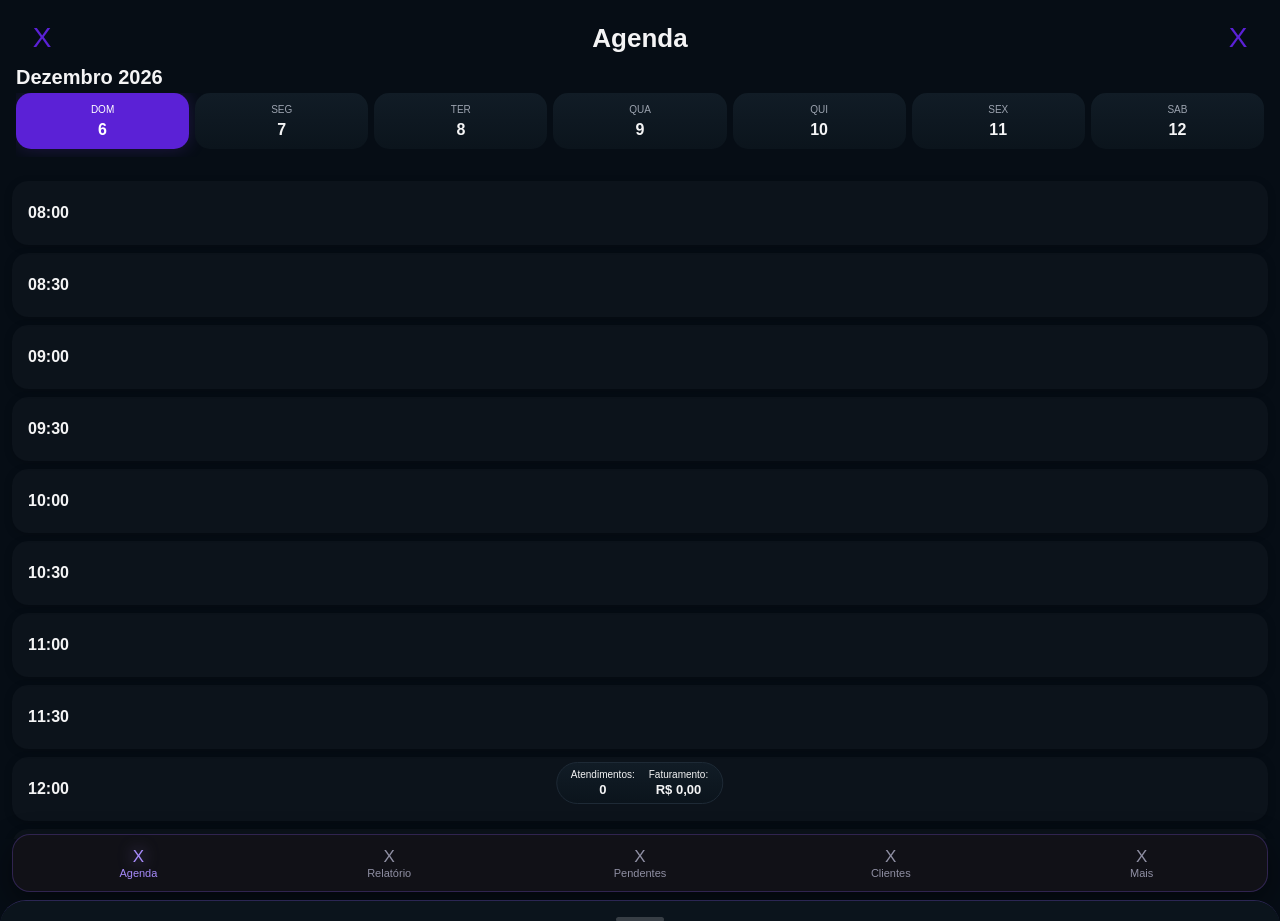
==== commit 25361f8d: "menu inferior funcional" ====
--- a/index.html
+++ b/index.html
@@ -4,53 +4,70 @@
     <meta charset="UTF-8" />
     <meta name="viewport" content="width=device-width, initial-scale=1.0" />
     <title>Agenda Victor</title>
+
     <link rel="icon" type="image/png" href="img/favicon.png" />
-    <link rel="stylesheet" href="css/index.css" />
     <link rel="manifest" href="manifest.json" />
     <meta name="theme-color" content="#000000" />
+
+    <link rel="stylesheet" href="css/base.css" />
+    <link rel="stylesheet" href="css/index.css" />
   </head>
 
   <body>
-    <!-- Cabeçalho preto com título -->
-    <header>
-      <h1>Agenda Victor</h1>
+    <!-- TOPO DA AGENDA -->
+    <header class="topo-agenda-v2">
+      <button
+        id="btnVoltarHoje"
+        class="botao-topo-v2"
+        type="button"
+        aria-label="Voltar para hoje"
+      >
+        <span class="icone-topo-v2">X</span>
+        <span>Hoje</span>
+      </button>
+
+      <h1>Agenda</h1>
+
+      <button
+        id="btnCalendario"
+        class="botao-topo-v2"
+        type="button"
+        aria-label="Abrir calendário"
+      >
+        <span class="icone-topo-v2">X</span>
+        <span>Calendário</span>
+      </button>
     </header>
 
-    <div class="botoes-topo-agenda">
-      <div id="btnVoltarHoje" class="botao-topo" style="display: none">
-        <img src="img/hoje.png" alt="Hoje" />
-        <span>Voltar para Hoje</span>
-      </div>
-      <!-- Data do dia (como no PDV) -->
-      <section id="data-agenda" class="data"></section>
-      <!-- Botões do Calendário -->
-      <div id="btnCalendario" class="botao-topo">
-        <img src="img/calendario.png" alt="Calendário" />
-        <span>Calendário</span>
-      </div>
-    </div>
-
-    <!-- Lista de horários do dia -->
+    <!-- SEMANA HORIZONTAL -->
+    <section class="semana-agenda-v2">
+      <div id="mesSemanaAgenda" class="mes-semana-agenda">Junho 2026</div>
+
+      <div class="carrossel-semana">
+        <div id="trackSemanaAgenda" class="track-semana">
+          <div class="dias-semana-agenda" data-semana="anterior"></div>
+          <div class="dias-semana-agenda" data-semana="atual"></div>
+          <div class="dias-semana-agenda" data-semana="proxima"></div>
+        </div>
+      </div>
+    </section>
+
+    <section id="data-agenda" class="data" style="display: none"></section>
+
+    <!-- LISTA DE HORÁRIOS -->
     <section class="agenda">
       <ul id="lista-horarios"></ul>
     </section>
 
-    <!-- Botões flutuantes para mudar o dia -->
-    <button id="btnAnterior" class="botao-flutuante">
-      <img src="img/seta-para-a-esquerda.png" alt="seta-para-a-esquerda" />
-    </button>
-    <button id="btnProximo" class="botao-flutuante">
-      <img src="img/seta-para-a-direita.png" alt="" />
-    </button>
-
-    <!-- Modal de Calendário -->
+    <!-- MODAL: CALENDÁRIO -->
     <div id="modal-calendario" class="modal-calendario">
       <div class="calendario-container">
         <div class="calendario-topo">
-          <button id="mesAnterior" class="cal-btn">«</button>
+          <button id="mesAnterior" class="cal-btn" type="button">«</button>
           <span id="mesAtual" class="cal-mes">Julho 2025</span>
-          <button id="mesSeguinte" class="cal-btn">»</button>
-        </div>
+          <button id="mesSeguinte" class="cal-btn" type="button">»</button>
+        </div>
+
         <div class="calendario-semana">
           <div>Dom</div>
           <div>Seg</div>
@@ -60,93 +77,98 @@
           <div>Sex</div>
           <div>Sab</div>
         </div>
+
         <div class="calendario-corpo" id="calendarioCorpo">
-          <!-- Dias serão inseridos por JS -->
-        </div>
-      </div>
-    </div>
-
-    <!-- Modal: Agendar ou Bloquear -->
+          <!-- Dias inseridos via JavaScript -->
+        </div>
+      </div>
+    </div>
+
+    <!-- MODAL: AÇÕES DO HORÁRIO LIVRE -->
     <div id="modal-opcoes" class="modal-opcoes oculto">
       <div class="caixa-opcoes">
         <p class="titulo-horario" id="texto-horario">Horário: 00:00</p>
+
         <div class="botoes-opcoes">
-          <button id="btnAgendar" class="botao-verde">Agendar</button>
-          <button id="btnBloquear" class="botao-vermelho">Bloquear</button>
-        </div>
-      </div>
-    </div>
-
-    <!-- Modal de Bloqueio/Desbloqueio -->
+          <button id="btnAgendar" class="botao-verde" type="button">
+            Agendar
+          </button>
+          <button id="btnBloquear" class="botao-vermelho" type="button">
+            Bloquear
+          </button>
+        </div>
+      </div>
+    </div>
+
+    <!-- MODAL: BLOQUEAR / DESBLOQUEAR -->
     <div id="modal-bloqueio" class="modal-fundo">
       <div class="modal-caixa">
         <h2 id="titulo-bloqueio">Bloquear horário?</h2>
 
         <div class="botoes-modal">
-          <button id="btnCancelarBloqueio" class="btn-transparente">
+          <button
+            id="btnCancelarBloqueio"
+            class="btn-transparente"
+            type="button"
+          >
             Cancelar
           </button>
-          <button id="btnConfirmarBloqueio" class="btn-verde">Confirmar</button>
-        </div>
-      </div>
-    </div>
-
-    <!-- Modal de Agendar -->
+          <button id="btnConfirmarBloqueio" class="btn-verde" type="button">
+            Confirmar
+          </button>
+        </div>
+      </div>
+    </div>
+
+    <!-- MODAL: AGENDAR / EDITAR AGENDAMENTO -->
     <div id="modal-agendar" class="modal-fundo">
       <div class="modal-caixa">
         <h2 id="titulo-agendar">Horário: 08:00</h2>
+
         <input
           type="text"
           id="input-nome-cliente"
           placeholder="Nome do cliente"
         />
-
         <div id="lista-servicos" class="checkbox-container"></div>
 
         <div class="botoes-modal">
-          <button id="btnCancelarAgendar" class="btn-transparente">
+          <button
+            id="btnCancelarAgendar"
+            class="btn-transparente"
+            type="button"
+          >
             Cancelar
           </button>
-          <button id="btnConfirmarAgendar" class="btn-verde">Confirmar</button>
-        </div>
-      </div>
-    </div>
-
-    <!-- Modal de Agendamento Realizado -->
+          <button id="btnConfirmarAgendar" class="btn-verde" type="button">
+            Confirmar
+          </button>
+        </div>
+      </div>
+    </div>
+
+    <!-- MODAL: AGENDAMENTO ABERTO -->
     <div id="modal-agendamento" class="modal-fundo">
       <div class="modal-caixa">
         <h2 id="titulo-agendamento">Horário: 08:00</h2>
-        <p
-          id="descricao-agendamento"
-          style="text-align: center; font-weight: bold; margin-top: 10px"
-        >
-          Victor: Cabelo + Barba
-        </p>
-
-        <div
-          class="botoes-modal"
-          style="
-            display: flex;
-            flex-direction: column;
-            gap: 10px;
-            margin-top: 20px;
-          "
-        >
-          <div style="display: flex; justify-content: space-between; gap: 10px">
-            <button id="btnRealizado" class="botao-verde" style="flex: 1">
+        <p id="descricao-agendamento">Victor: Cabelo + Barba</p>
+
+        <div class="botoes-modal coluna">
+          <div class="linha-botoes">
+            <button id="btnRealizado" class="botao-verde" type="button">
               Realizado
             </button>
             <button
               id="btnEditarAgendamento"
               class="btn-transparente"
-              style="flex: 1"
+              type="button"
             >
               Editar
             </button>
             <button
               id="btnCancelarAgendamento"
               class="botao-vermelho"
-              style="flex: 1"
+              type="button"
             >
               Cancelar
             </button>
@@ -155,30 +177,31 @@
       </div>
     </div>
 
-    <!-- Modal de Cancelamento -->
+    <!-- MODAL: CANCELAR AGENDAMENTO -->
     <div id="modal-cancelar" class="modal-fundo">
       <div class="modal-caixa">
         <h2>Deseja realmente cancelar este agendamento?</h2>
 
         <div class="botoes-modal">
-          <button id="btnVoltarCancelar" class="btn-transparente">
+          <button id="btnVoltarCancelar" class="btn-transparente" type="button">
             Voltar
           </button>
-          <button id="btnConfirmarCancelar" class="btn-verde">Confirmar</button>
-        </div>
-      </div>
-    </div>
-
-    <!--Modal de REALIZADO-->
+          <button id="btnConfirmarCancelar" class="btn-verde" type="button">
+            Confirmar
+          </button>
+        </div>
+      </div>
+    </div>
+
+    <!-- MODAL: FINALIZAR SERVIÇO -->
     <div id="modal-realizado" class="modal-fundo">
       <div class="modal-caixa">
         <h2 id="titulo-realizado">Finalizar Serviço</h2>
 
-        <label>Nome do cliente</label>
+        <label for="inputNomeRealizado">Nome do cliente</label>
         <input type="text" id="inputNomeRealizado" />
 
         <p id="info-realizado"></p>
-
         <div id="lista-servicos-realizado" class="checkbox-container"></div>
 
         <div class="grupo-radio">
@@ -186,6 +209,7 @@
           <label><input type="radio" name="pago" value="sim" /> Sim</label>
           <label><input type="radio" name="pago" value="nao" /> Não</label>
         </div>
+
         <div id="campoValorNaoPago" class="valorNaoPago">
           <label for="inputValorNaoPago">Valor:</label>
           <input type="number" id="inputValorNaoPago" placeholder="Valor" />
@@ -200,87 +224,113 @@
           <div id="listaFormasPagamento"></div>
         </div>
 
-        <div class="botoes">
-          <button id="btnVoltarRealizado" class="btn-transparente">
+        <div class="botoes-modal">
+          <button
+            id="btnVoltarRealizado"
+            class="btn-transparente"
+            type="button"
+          >
             Voltar
           </button>
-          <button id="btnConfirmarRealizado" class="btn-verde">
-            Confirmar
-          </button>
-        </div>
-      </div>
-    </div>
-
-    <!-- Modal: Agendamento Realizado -->
+          <button id="btnConfirmarRealizado" class="btn-verde" type="button">
+            Confirmar
+          </button>
+        </div>
+      </div>
+    </div>
+
+    <!-- MODAL: AGENDAMENTO REALIZADO -->
     <div id="modal-agendamento-realizado" class="modal-fundo">
       <div class="modal-caixa">
         <h2>Agendamento Realizado</h2>
+
         <p><strong>Horário:</strong> <span id="hr-realizado"></span></p>
         <p><strong>Cliente:</strong> <span id="nome-realizado"></span></p>
         <p><strong>Serviço:</strong> <span id="servico-realizado"></span></p>
         <p><strong>Valor:</strong> R$ <span id="valor-realizado"></span></p>
 
-        <div class="botoes">
-          <button class="botao-verde" onclick="editarRealizado()">
+        <div class="botoes-modal">
+          <button class="botao-verde" type="button" onclick="editarRealizado()">
             Editar
           </button>
-          <button class="botao-vermelho" onclick="excluirRealizado()">
+          <button
+            class="botao-vermelho"
+            type="button"
+            onclick="excluirRealizado()"
+          >
             Excluir
           </button>
         </div>
       </div>
     </div>
 
-    <!-- Modal: Confirmar Exclusão de Agendamento Realizado -->
+    <!-- MODAL: CONFIRMAR EXCLUSÃO -->
     <div id="modal-confirmar-exclusao" class="modal-fundo">
       <div class="modal-caixa">
         <h2>Deseja realmente excluir esse agendamento?</h2>
-        <div class="botao">
-          <button
-            class="btn-transparente"
-            style="border: none"
+
+        <div class="botoes-modal">
+          <button
+            class="btn-transparente"
+            type="button"
             onclick="fecharModalExclusaoRealizado()"
           >
             Cancelar
           </button>
-          <button class="btn-verde" onclick="confirmarExclusaoRealizado()">
-            Confirmar
-          </button>
-        </div>
-      </div>
-    </div>
-
+          <button
+            class="btn-verde"
+            type="button"
+            onclick="confirmarExclusaoRealizado()"
+          >
+            Confirmar
+          </button>
+        </div>
+      </div>
+    </div>
+
+    <!-- RESUMO DO DIA -->
     <div id="resumoDia">
       <div class="info">
         <span>Atendimentos:</span>
         <strong id="qtdAtendimentos">0</strong>
       </div>
+
       <div class="info">
-        <span>Valor total:</span>
+        <span>Faturamento:</span>
         <strong id="valorTotalDia">R$ 0,00</strong>
       </div>
     </div>
 
-    <!-- Modal WhatsApp -->
+    <!-- MODAL: WHATSAPP -->
     <div id="modalWhatsapp" class="modal-overlay" style="display: none">
       <div class="modal-caixa">
         <h2 class="modal-titulo" id="tituloSemana"></h2>
         <p class="selecioneDias">(selecione os dias)</p>
+
         <div class="semana-dias" id="diasSemanaWhatsapp">
-          <!-- Dias da semana serão inseridos via JS -->
-        </div>
-        <div class="botoes">
-          <button class="btn-transparente" onclick="fecharModalWhatsapp()">
+          <!-- Dias da semana inseridos via JavaScript -->
+        </div>
+
+        <div class="botoes-modal">
+          <button
+            class="btn-transparente"
+            type="button"
+            onclick="fecharModalWhatsapp()"
+          >
             Cancelar
           </button>
-          <button class="btn-verde" id="btnEncaminharParaWhatsApp">
+          <button
+            class="btn-verde"
+            id="btnEncaminharParaWhatsApp"
+            type="button"
+          >
             Encaminhar para WhatsApp
           </button>
         </div>
       </div>
     </div>
+
+    <script src="javaScript/index.js"></script>
+    <script src="javaScript/menu.js"></script>
   </body>
-
-  <script src="javaScript/index.js"></script>
-  <script src="javaScript/menu.js"></script>
 </html>
--- a/css/base.css
+++ b/css/base.css
@@ -0,0 +1,368 @@
+* {
+  margin: 0;
+  padding: 0;
+  box-sizing: border-box;
+  font-family: Arial, Helvetica, sans-serif;
+}
+
+:root {
+  --bg-main: #060d15;
+  --bg-card: #0b141c;
+  --bg-card-light: #111c26;
+  --border-card: #1e2a36;
+
+  --text-main: #f4f4f5;
+  --text-muted: #9ca3af;
+  --text-soft: #d4d5d5;
+
+  --purple-main: #5b21d6;
+  --purple-light: #8b5cf6;
+  --purple-dark: #391992;
+
+  --green: #22c55e;
+  --red: #ef4444;
+  --yellow: #facc15;
+  --blue: #3b82f6;
+  --cyan: #14b8a6;
+}
+
+body {
+  min-height: 100vh;
+  background: var(--bg-main);
+  color: var(--text-main);
+  touch-action: manipulation;
+}
+
+button,
+input,
+select,
+textarea {
+  font-family: inherit;
+}
+
+button {
+  cursor: pointer;
+}
+
+a {
+  color: inherit;
+  text-decoration: none;
+}
+
+main {
+  padding: 24px 16px;
+}
+
+/* Header antigo: por enquanto mantemos escondido nas telas novas */
+header {
+  display: none;
+}
+
+/* Menu lateral */
+.botao-menu {
+  background: none;
+  border: none;
+  color: var(--purple-light);
+  font-size: 24px;
+  cursor: pointer;
+  z-index: 1001;
+  position: relative;
+}
+
+.menu-lateral {
+  position: fixed;
+  top: 0;
+  left: -100%;
+  width: 70%;
+  max-width: 280px;
+  height: 100%;
+  background-color: var(--bg-card);
+  color: var(--text-main);
+  transition: left 0.4s ease;
+  padding-top: 60px;
+  z-index: 1000;
+  border-right: 1px solid var(--border-card);
+}
+
+.menu-lateral.ativo {
+  left: 0;
+}
+
+.menu-lateral ul {
+  list-style: none;
+  padding: 0 20px;
+}
+
+.menu-lateral li {
+  margin: 20px 0;
+}
+
+.menu-lateral a {
+  color: var(--text-main);
+  text-decoration: none;
+}
+
+/* Botões gerais */
+.botao-whatsapp {
+  background: none;
+  border: none;
+  cursor: pointer;
+  padding: 0;
+  display: flex;
+  align-items: center;
+  justify-content: center;
+}
+
+.botao-whatsapp img {
+  width: 40px;
+  height: 40px;
+}
+
+/* Voltar antigo — ainda usado em outras páginas */
+.voltar {
+  display: inline-block;
+  margin: 16px 0 8px 12px;
+  color: var(--text-main);
+  font-weight: bold;
+  text-decoration: none;
+}
+
+.bot-atualizacao {
+  background: none;
+  border: none;
+  color: var(--text-main);
+  font-size: 16px;
+  font-family: inherit;
+  padding: 0;
+  cursor: pointer;
+  text-align: left;
+}
+
+body {
+  padding-bottom: 82px;
+}
+
+.menu-inferior {
+  position: fixed;
+  left: 12px;
+  right: 12px;
+  bottom: 8px;
+  height: 58px;
+  background: rgba(18, 18, 24, 0.96);
+  border: 1px solid rgba(139, 92, 246, 0.25);
+  border-radius: 18px;
+  display: flex;
+  align-items: center;
+  justify-content: space-around;
+  z-index: 9999;
+  box-shadow: 0 10px 30px rgba(0, 0, 0, 0.45);
+  backdrop-filter: blur(12px);
+}
+
+.menu-item {
+  flex: 1;
+  height: 100%;
+  color: #8f8fa3;
+  text-decoration: none;
+  border: none;
+  background: transparent;
+  display: flex;
+  flex-direction: column;
+  align-items: center;
+  justify-content: center;
+  gap: 3px;
+  font-size: 11px;
+  font-family: inherit;
+  cursor: pointer;
+}
+
+
+
+
+
+.menu-icone {
+  font-size: 17px;
+  line-height: 1;
+}
+
+.menu-texto {
+  line-height: 1;
+}
+
+.menu-item.ativo {
+  color: #a78bfa;
+}
+
+.menu-item.ativo .menu-icone {
+  filter: drop-shadow(0 0 8px rgba(167, 139, 250, 0.7));
+}
+
+.menu-desativado {
+  opacity: 0.45;
+}
+
+
+/* ========================================
+   MENU MAIS
+======================================== */
+
+.menu-mais-overlay {
+  position: fixed;
+  inset: 0;
+  background: rgba(0, 0, 0, 0.55);
+  backdrop-filter: blur(4px);
+  opacity: 0;
+  pointer-events: none;
+  transition: 0.25s;
+  z-index: 10000;
+}
+
+.menu-mais-overlay.aberto {
+  opacity: 1;
+  pointer-events: all;
+}
+
+.menu-mais {
+  position: fixed;
+  left: 0;
+  right: 0;
+  bottom: 0;
+
+  height: 75vh;
+
+  background: var(--bg-card);
+  border-top-left-radius: 26px;
+  border-top-right-radius: 26px;
+
+  border-top: 1px solid rgba(139, 92, 246, 0.25);
+
+  transform: translateY(100%);
+  transition: transform 0.28s ease;
+
+  z-index: 10001;
+
+  overflow-y: auto;
+
+  padding: 16px 18px 110px;
+}
+
+.menu-mais.aberto {
+  transform: translateY(0);
+}
+
+.menu-mais-alca {
+  width: 48px;
+  height: 5px;
+
+  border-radius: 999px;
+
+  background: rgba(255, 255, 255, 0.18);
+
+  margin: 0 auto 18px;
+}
+
+.menu-mais-perfil {
+  display: flex;
+  align-items: center;
+  gap: 14px;
+
+  margin-bottom: 18px;
+}
+
+.menu-mais-avatar {
+  width: 54px;
+  height: 54px;
+
+  border-radius: 50%;
+
+  background: var(--purple-main);
+
+  display: flex;
+  align-items: center;
+  justify-content: center;
+
+  font-weight: bold;
+}
+
+.menu-mais-perfil strong {
+  display: block;
+  font-size: 16px;
+}
+
+.menu-mais-perfil span {
+  color: var(--text-muted);
+  font-size: 13px;
+}
+
+.menu-mais-plano {
+  display: flex;
+  justify-content: space-between;
+  align-items: center;
+
+  background: var(--bg-card-light);
+
+  border-radius: 14px;
+
+  padding: 14px;
+
+  margin-bottom: 18px;
+}
+
+.menu-mais-plano span {
+  color: var(--text-muted);
+}
+
+.menu-mais-plano strong {
+  color: var(--purple-light);
+}
+
+.menu-mais-grupo {
+  display: flex;
+  flex-direction: column;
+
+  margin-bottom: 16px;
+
+  background: var(--bg-card-light);
+
+  border-radius: 16px;
+
+  overflow: hidden;
+}
+
+.menu-mais-link {
+  display: flex;
+  align-items: center;
+  gap: 12px;
+
+  padding: 16px;
+
+  border: none;
+  background: transparent;
+
+  color: var(--text-main);
+
+  font-size: 15px;
+  text-decoration: none;
+
+  text-align: left;
+
+  cursor: pointer;
+}
+
+.menu-mais-link + .menu-mais-link {
+  border-top: 1px solid rgba(255, 255, 255, 0.05);
+}
+
+.menu-mais-link span {
+  width: 18px;
+  text-align: center;
+  color: var(--purple-light);
+}
+
+.menu-mais-sair {
+  color: #ef4444;
+}
+
+.menu-mais-sair span {
+  color: #ef4444;
+}
--- a/css/index.css
+++ b/css/index.css
@@ -1,3 +1,12 @@
+/* =========================================================
+   AGENDA - PÁGINA PRINCIPAL
+   Organizado por seções. Mantém IDs/classes usados pelo JS.
+========================================================= */
+
+/* ================================
+   RESET / BASE DA PÁGINA
+================================ */
+
 * {
   margin: 0;
   padding: 0;
@@ -5,166 +14,276 @@
   font-family: sans-serif;
 }
 
-body,
-html {
+html,
+body {
   width: 100%;
-  height: 100%;
-  background-color: #f3f3f3;
-  overflow: hidden;
+  min-height: 100%;
+  background: var(--bg-main);
+  overflow-x: hidden;
+  overflow-y: auto;
   touch-action: manipulation;
 }
 
-/* ===== CABEÇALHO ===== */
-header {
-  background-color: #000;
-  color: yellow;
+/* ================================
+   TOPO DA AGENDA
+================================ */
+
+.topo-agenda-v2 {
   display: flex;
   align-items: center;
   justify-content: space-between;
-  padding: 12px 16px;
-  position: relative;
-}
-
-header h1 {
-  font-size: 18px;
+  padding: 16px 20px 6px;
+  background: var(--bg-main);
+  border-bottom: none;
+}
+
+.topo-agenda-v2 h1 {
   flex: 1;
   text-align: center;
-  color: yellow;
-}
-
-.botao-menu {
-  background: none;
+  margin: 0;
+  color: var(--text-main);
+  font-size: 26px;
+  font-weight: 800;
+}
+
+.botao-topo-v2 {
+  width: 44px;
+  height: 44px;
   border: none;
-  color: #ffff00;
-  font-size: 30px;
+  background: transparent;
+  color: var(--purple-main);
+  display: flex;
+  align-items: center;
+  justify-content: center;
   cursor: pointer;
-  z-index: 1001;
+}
+
+.botao-topo-v2 span:last-child {
+  display: none;
+}
+
+.icone-topo-v2 {
+  font-size: 28px;
+  color: var(--purple-main);
+  line-height: 1;
+}
+
+/* Data antiga mantida oculta no HTML para compatibilidade */
+.data {
+  display: none;
+}
+
+/* ================================
+   SEMANA HORIZONTAL
+================================ */
+
+.semana-agenda-v2 {
   position: relative;
-}
-
-.botao-whatsapp {
-  background: none;
-  border: none;
+  overflow: hidden;
+  padding: 0 16px 12px;
+  background: var(--bg-main);
+}
+
+.mes-semana-agenda {
+  color: var(--text-main);
+  font-weight: 700;
+  font-size: 20px;
+  margin-bottom: 4px;
+}
+
+.carrossel-semana {
+  width: 100%;
+  overflow: hidden;
+}
+
+.track-semana {
+  display: flex;
+  width: 300%;
+  transform: translateX(-33.3333%);
+  transition: transform 0.24s ease;
+  will-change: transform;
+}
+
+.dias-semana-agenda {
+  width: 33.3333%;
+  flex-shrink: 0;
+  display: grid;
+  grid-template-columns: repeat(7, minmax(0, 1fr));
+  gap: 6px;
+  padding-bottom: 8px;
+}
+
+.dia-semana-card {
+  min-width: 0;
+  height: 56px;
+  border-radius: 15px;
+  background: linear-gradient(180deg, var(--bg-card-light), var(--bg-card));
+  display: flex;
+  flex-direction: column;
+  align-items: center;
+  justify-content: center;
   cursor: pointer;
-  padding: 0;
-  align-items: center;
-  justify-content: center;
-}
-
-.botao-whatsapp img {
-  width: 45px;
-  height: 45px;
-}
-
-/* ===== MENU LATERAL (oculto por padrão) ===== */
-.menu-lateral {
-  position: fixed;
-  top: 0;
-  left: -100%;
-  width: 50%;
-  height: 100%;
-  background-color: #000000;
-  color: #ffff00;
-  transition: left 0.5s ease;
-  padding-top: 60px;
-  z-index: 1000;
-}
-
-.menu-lateral.ativo {
-  left: 0;
-}
-
-.menu-lateral ul {
-  list-style: none;
-  padding: 0 20px;
-}
-
-.menu-lateral li {
-  margin: 20px 0;
-}
-
-li[onclick] {
-  cursor: pointer;
-}
-
-.menu-lateral a {
-  color: #ffff00;
-  text-decoration: none;
-}
-
-.fundo-escuro {
-  display: none;
-  position: fixed;
-  top: 0;
-  left: 0;
-  width: 100%;
-  height: 100%;
-  background-color: rgba(0, 0, 0, 0.5);
-  z-index: 999;
-}
-
-/* ===== DATA (como no PDV) ===== */
-.data {
-  background-color: #f3f3f3;
-  font-size: 24px;
-  text-align: center;
-  padding: 10px;
-  font-weight: bold;
-  color: #000;
-}
-
-/* ===== LISTA DE HORÁRIOS ===== */
+}
+
+.dia-semana-card .dia-nome {
+  font-size: 10px;
+  color: var(--text-muted);
+  margin-bottom: 6px;
+}
+
+.dia-semana-card .dia-numero {
+  font-size: 16px;
+  font-weight: bold;
+  color: var(--text-main);
+}
+
+.dia-semana-card.ativo {
+  background: var(--purple-main);
+  border-color: rgba(167, 139, 250, 0.55);
+  box-shadow: 0 0 18px rgba(124, 58, 237, 0.22);
+}
+
+.dia-semana-card.ativo .dia-nome,
+.dia-semana-card.ativo .dia-numero {
+  color: #fff;
+}
+
+/* Indicadores laterais exibidos durante o swipe */
+.indicador-swipe-semana {
+  position: absolute;
+  top: 58%;
+  transform: translateY(-50%);
+  color: var(--purple-main);
+  font-size: 26px;
+  opacity: 0;
+  pointer-events: none;
+  transition:
+    opacity 0.15s ease,
+    transform 0.15s ease;
+}
+
+.indicador-swipe-semana.esquerda {
+  left: 8px;
+}
+
+.indicador-swipe-semana.direita {
+  right: 8px;
+}
+
+.indicador-swipe-semana.ativo {
+  opacity: 1;
+  transform: translateY(-50%) scale(1.18);
+}
+
+/* ================================
+   LISTA DE HORÁRIOS
+================================ */
 
 .agenda {
   padding: 12px;
   overflow-y: auto;
-  height: calc(100vh - 140px);
-  /* cabeçalho + data + espaço dos botões */
+  height: calc(100dvh - 230px);
 }
 
 .agenda ul {
   list-style: none;
   display: flex;
   flex-direction: column;
-  gap: 10px;
-  padding-bottom: 200px;
-}
-
-/* Cores por status */
-.bloqueado,
-.encaixe {
-  background-color: #ffe5e5; /* vermelho clarinho */
-}
-
-.realizado,
-.agendado {
-  background-color: #ddfcdd; /* verde clarinho */
-}
-
-/* Novo layout dos horários */
+  gap: 8px;
+  padding-bottom: 210px;
+}
+
 .agenda li {
+  min-height: 64px;
+  padding: 10px 16px;
+  border-radius: 16px;
+  background: rgba(255, 255, 255, 0.025);
+  color: var(--text-main);
   display: flex;
   align-items: center;
   justify-content: space-between;
-  min-height: 75px;
-  padding: 12px 16px;
-  border-radius: 8px;
   font-size: 15px;
-  box-shadow: 0 1px 4px rgba(0, 0, 0, 0.1);
-  border-left: 6px solid transparent;
-}
-
-/* Coluna da hora */
+  box-shadow: 0 2px 8px rgba(0, 0, 0, 0.18);
+  cursor: pointer;
+  border:none
+}
+
+.agenda li.agendado, 
+.agenda li.realizado {
+  background: linear-gradient(
+    90deg,
+    var(--purple-main)0%,
+    rgba(124, 58, 237, 0.14) 50%,
+    rgba(255, 255, 255, 0.025) 100%
+  );
+
+  border: none;
+}
+
+/*.agenda li.realizado {
+  background: linear-gradient(
+    90deg,
+    rgba(34, 197, 94, 0.24) 0%,
+    rgba(34, 197, 94, 0.12) 35%,
+    rgba(255, 255, 255, 0.025) 100%
+  );
+
+  border-color: rgba(34, 197, 94, 0.24);
+  border-left-color: #22c55e;
+
+  border-top: none;
+  border-right: none;
+  border-bottom: none;
+}*/
+
+.agenda li.bloqueado {
+  opacity: 0.3;
+  min-height: 10px;
+  background: linear-gradient(
+    90deg,
+    rgba(148, 163, 184, 0.20) 0%,
+    rgba(148, 163, 184, 0.10) 35%,
+    rgba(255, 255, 255, 0.02) 100%
+  );
+
+    border: none;
+
+}
+
+.agenda li.encaixe {
+  min-height: 10px;
+  opacity: 0.4;
+  background: linear-gradient(
+    90deg,
+    rgba(124, 58, 237, 0.12) 0%,
+    rgba(124, 58, 237, 0.05) 35%,
+    rgba(255, 255, 255, 0.018) 100%
+  );
+
+  border: none;
+
+}
+
+.texto-encaixe {
+  font-size: 11px;;
+  text-transform: uppercase;
+  letter-spacing: 1px;
+  opacity: 0.4;
+  font-weight: 600;
+  
+}
+
+/* Colunas dos cards */
 .coluna-esquerda {
   width: 50px;
   font-weight: bold;
 }
 
 .hora {
+  color: var(--text-main);
   font-size: 16px;
 }
 
-/* Conteúdo central: nome e serviço */
 .conteudo-centro {
   flex: 1;
   text-align: center;
@@ -175,654 +294,357 @@
 }
 
 .nome {
+  color: var(--text-main);
   font-weight: bold;
   font-size: 16px;
 }
 
 .servico {
+  color: var(--text-muted);
   font-size: 14px;
 }
 
-/* Coluna da direita: ícone e valor */
 .coluna-direita {
   width: 55px;
+  height: 100%;
   display: flex;
   flex-direction: column;
   align-items: center;
   justify-content: space-between;
-  height: 100%;
   gap: 4px;
   text-align: right;
 }
 
+.coluna-direita:empty {
+  display: none;
+}
+
 .coluna-direita .icone {
   font-size: 18px;
 }
 
-.coluna-direita .valor {
+.coluna-direita .valor,
+.valor {
+  color: var(--text-main);
   font-weight: bold;
   font-size: 16px;
 }
 
-/* Oculta a coluna se não houver conteúdo */
-.coluna-direita:empty {
+/* ================================
+   RESUMO DO DIA
+================================ */
+
+#resumoDia {
+  position: fixed;
+  left: 50%;
+  bottom: 96px;
+  transform: translateX(-50%);
+  z-index: 1000;
+  padding: 6px 14px;
+  border-radius: 25px;
+  border: 1px solid var(--border-card);
+  background: linear-gradient(180deg, var(--bg-card-light), var(--bg-card));
+  color: var(--text-main);
+  display: flex;
+  gap: 14px;
+  font-size: 10px;
+}
+
+#resumoDia .info {
+  display: flex;
+  flex-direction: column;
+  align-items: center;
+}
+
+#resumoDia strong {
+  color: var(--purple-soft);
+  font-size: 13px;
+  margin-top: 2px;
+}
+
+/* ================================
+   MODAIS - ESTRUTURA BASE
+================================ */
+
+.modal-fundo,
+.modal-calendario,
+.modal-opcoes,
+.modal-overlay,
+#modal-bloqueio,
+#modal-agendar,
+#modal-agendamento,
+#modal-cancelar,
+#modal-realizado,
+#modal-agendamento-realizado,
+#modal-confirmar-exclusao {
+  position: fixed;
+  inset: 0;
   display: none;
-}
-
-/* ===== BOTÕES FLUTUANTES (⬅️ e ➡️) ===== */
-.botao-flutuante {
-  position: fixed;
-  bottom: 20px;
-  width: 50px;
-  height: 50px;
-  border-radius: 50%;
-  border: none;
-  background-color: yellow;
-  box-shadow: none;
+  align-items: center;
+  justify-content: center;
+  z-index: 1000;
+  background: rgba(0, 0, 0, 0.68);
+  padding: 16px;
+}
+
+.modal-overlay {
+  display: flex;
+}
+
+.modal-calendario {
+  z-index: 1000;
+}
+
+.modal-opcoes {
+  z-index: 999;
+}
+
+.modal-opcoes.ativo,
+#modal-bloqueio.ativo,
+#modal-agendar.ativo,
+#modal-agendamento.ativo,
+#modal-cancelar.ativo,
+#modal-realizado.ativo,
+#modal-agendamento-realizado.ativo,
+#modal-confirmar-exclusao.ativo {
+  display: flex;
+}
+
+.modal-caixa,
+.caixa-opcoes,
+.calendario-container {
+  width: 90%;
+  max-width: 360px;
+  padding: 20px;
+  border-radius: 18px;
+  border: 1px solid var(--border-card);
+  background: linear-gradient(180deg, var(--bg-card-light), var(--bg-card));
+  color: var(--text-main);
+  text-align: center;
+  box-shadow: 0 12px 30px rgba(0, 0, 0, 0.35);
+}
+
+.modal-caixa h2,
+.caixa-opcoes h2,
+.titulo-horario,
+#modal-agendamento h2,
+#modal-bloqueio h2 {
+  color: var(--text-main);
+  margin-bottom: 14px;
+}
+
+#descricao-agendamento {
+  color: var(--text-main);
+  text-align: center;
+  font-weight: bold;
+  font-size: 17px;
+  margin-top: 10px;
+  margin-bottom: 20px;
+}
+
+/* ================================
+   MODAL CALENDÁRIO
+================================ */
+
+.calendario-topo {
+  display: flex;
+  justify-content: space-between;
+  align-items: center;
+  margin-bottom: 14px;
+}
+
+.cal-btn {
+  width: 38px;
+  height: 38px;
+  border-radius: 12px;
+  border: 1px solid var(--border-card);
+  background: var(--bg-card-light);
+  color: var(--text-main);
+  font-size: 22px;
   cursor: pointer;
-  z-index: 10;
-  overflow: hidden;
-  display: flex;
-  align-items: center;
-  justify-content: center;
-}
-
-.botao-flutuante img {
-  width: 130%;
-  height: 130%;
-  object-fit: contain;
-}
-
-#btnAnterior {
-  left: 20px;
-}
-
-#btnProximo {
-  right: 20px;
-}
-
-.botoes-topo-agenda {
-  display: flex;
-  align-items: center;
-  padding: 10px 16px;
-  position: relative;
-}
-
-.botao-topo {
-  display: flex;
-  flex-direction: column;
-  align-items: center;
-  font-size: 12px;
-  color: #000;
-  cursor: pointer;
-  width: 70px;
-  text-align: center;
-}
-
-.botao-topo img {
-  width: 18px;
-  height: 18px;
-  margin-bottom: 4px;
-}
-
-#data-agenda {
-  font-weight: bold;
-  font-size: 18px;
-  text-align: center;
-  color: #000;
-  flex: 1;
-}
-
-/* Modal fundo escuro */
-.modal-calendario {
-  display: none;
-  position: fixed;
-  top: 0;
-  left: 0;
-  width: 100vw;
-  height: 100vh;
-  background-color: rgba(0, 0, 0, 0.6);
-  justify-content: center;
-  align-items: center;
-  z-index: 1000;
-}
-
-/* Caixa do calendário */
-.calendario-container {
-  background: #fff;
-  border-radius: 10px;
-  padding: 16px;
-  width: 90%;
-  max-width: 350px;
-  box-shadow: 0 2px 10px rgba(0, 0, 0, 0.2);
-}
-
-/* Topo com nome do mês e botões */
-.calendario-topo {
-  display: flex;
-  justify-content: space-between;
-  align-items: center;
-  margin-bottom: 12px;
-}
-
-.cal-btn {
-  background-color: yellow;
-  border: none;
-  padding: 6px 12px;
-  font-weight: bold;
-  font-size: 18px;
-  cursor: pointer;
-  border-radius: 5px;
 }
 
 .cal-mes {
+  color: var(--text-main);
   font-size: 16px;
   font-weight: bold;
-  color: #000;
-}
-
-/* Corpo com dias */
+}
+
+.calendario-semana,
 .calendario-corpo {
   display: grid;
   grid-template-columns: repeat(7, 1fr);
   gap: 6px;
 }
 
+.calendario-semana {
+  color: var(--text-muted);
+  font-size: 12px;
+  text-align: center;
+  margin-bottom: 8px;
+}
+
 .calendario-corpo div {
-  text-align: center;
+  min-height: 38px;
+  border-radius: 12px;
+  background: var(--bg-card-light);
+  color: var(--text-main);
+  display: flex;
+  align-items: center;
+  justify-content: center;
+  cursor: pointer;
+}
+
+.calendario-corpo div:hover {
+  background: var(--purple-main);
+  color: #fff;
+}
+
+/* ================================
+   FORMULÁRIOS / CHECKBOXES
+================================ */
+
+input,
+select,
+textarea {
+  background: var(--bg-card-light);
+  color: var(--text-main);
+  border: 1px solid var(--border-card);
+  border-radius: 8px;
+}
+
+input::placeholder,
+textarea::placeholder {
+  color: var(--text-muted);
+}
+
+#input-nome-cliente,
+#inputNomeRealizado {
+  width: 100%;
+  padding: 8px;
+  margin: 8px 0;
+  font-size: 16px;
+}
+
+.checkbox-container {
+  width: 100%;
   padding: 10px 0;
-  background-color: #eee;
-  border-radius: 5px;
-  cursor: pointer;
-}
-
-.calendario-corpo div:hover {
-  background-color: yellow;
-}
-
-.calendario-semana {
-  display: grid;
-  grid-template-columns: repeat(7, 1fr);
-  text-align: center;
-  font-weight: bold;
-  margin-bottom: 6px;
-  color: #333;
-}
-
-.modal-opcoes {
-  position: fixed;
-  top: 0;
-  left: 0;
-  width: 100%;
-  height: 100%;
-  background-color: rgba(0, 0, 0, 0.5);
-  display: none;
-  justify-content: center;
-  align-items: center;
-  z-index: 999;
-}
-
-.modal-opcoes.ativo {
-  display: flex;
-}
-
-.caixa-opcoes {
-  background-color: white;
-  border-radius: 15px;
-  padding: 25px;
-  width: 80%;
-  max-width: 320px;
-  text-align: center;
-  box-shadow: 0 0 10px rgba(0, 0, 0, 0.25);
-}
-
-.titulo-horario {
-  font-size: 20px;
-  font-weight: bold;
-  margin-bottom: 20px;
-}
-
-.botoes-opcoes {
-  display: flex;
-  justify-content: space-around;
-  gap: 10px;
-}
-
-.botao-verde {
-  background-color: #00b050;
-  font-size: 14px;
-  color: white;
-  font-weight: bold;
-  border: none;
-  border-radius: 10px;
-  padding: 12px 20px;
-  flex: 1;
-}
-
-.botao-vermelho {
-  background-color: #e74c3c;
-  font-size: 14px;
-  color: white;
-  font-weight: bold;
-  border: none;
-  border-radius: 10px;
-  padding: 12px 20px;
-  flex: 1;
-}
-
-/* Modal de bloqueio/desbloqueio */
-#modal-bloqueio {
-  position: fixed;
-  top: 0;
-  left: 0;
-  width: 100%;
-  height: 100%;
-  background: rgba(0, 0, 0, 0.6);
-  display: none;
-  align-items: center;
-  justify-content: center;
-  z-index: 1000;
-}
-
-#modal-bloqueio.ativo {
-  display: flex;
-}
-
-#modal-bloqueio .modal-caixa {
-  background: white;
-  padding: 25px;
-  border-radius: 10px;
-  width: 80%;
-  max-width: 320px;
-  box-shadow: 0 0 20px rgba(0, 0, 0, 0.3);
-  text-align: center;
-}
-
-#modal-bloqueio .modal-caixa h2 {
-  font-size: 20px;
-  margin-bottom: 20px;
-}
-
-#modal-bloqueio .checkbox-container {
-  display: flex;
-  align-items: center;
-  gap: 8px;
-  margin-bottom: 20px;
-  justify-content: center;
-  font-size: 16px;
-}
-
-#modal-bloqueio .botoes-modal {
-  display: flex;
-  justify-content: center;
-  gap: 10px;
-}
-
-.botoes-modal {
-  display: flex;
-  justify-content: center;
-  gap: 10px;
-}
-
-.btn-verde {
-  background-color: #2ecc71;
-
-  color: white;
-  padding: 10px 18px;
-  border: none;
-  border-radius: 6px;
-  font-size: 14px;
-  cursor: pointer;
-}
-
-.btn-transparente {
-  background-color: transparent;
-  color: #333;
-  border: none;
-  padding: 10px 18px;
-  border-radius: 6px;
-  font-size: 14px;
-  cursor: pointer;
-}
-
-#modal-agendar {
-  position: fixed;
-  top: 0;
-  left: 0;
-  width: 100%;
-  height: 100%;
-  background: rgba(0, 0, 0, 0.6);
-  display: none;
-  align-items: center;
-  justify-content: center;
-  z-index: 1000;
-}
-
-#modal-agendar.ativo {
-  display: flex;
-}
-
-.modal-caixa {
-  background: white;
-  padding: 25px;
-  border-radius: 10px;
-  width: 80%;
-  max-width: 320px;
-  box-shadow: 0 0 20px rgba(0, 0, 0, 0.3);
-  text-align: center;
-}
-
-.checkbox-container {
   display: flex;
   flex-wrap: wrap;
   justify-content: space-between;
   gap: 10px;
-  width: 100%;
-  padding: 10px;
 }
 
 .checkbox-container label {
   flex: 1 1 45%;
   display: flex;
   align-items: center;
-  gap: 2px;
-}
-
-#input-nome-cliente {
-  width: 100%;
-  flex-wrap: wrap;
-  font-size: 16px;
-  padding: 5px;
-  margin: 5px;
-  border: 1px solid #ccc;
-  border-radius: 6px;
-}
-
-/* Modal de Agendamento - Visual Padrão */
-#modal-agendamento.modal-fundo {
-  position: fixed;
-  top: 0;
-  left: 0;
-  width: 100%;
-  height: 100%;
-  background-color: rgba(0, 0, 0, 0.6);
-  display: none;
-  align-items: center;
-  justify-content: center;
-  z-index: 1000;
-}
-
-#modal-agendamento.ativo {
-  display: flex;
-}
-
-#modal-agendamento .modal-caixa {
-  background-color: white;
-  border-radius: 15px;
-  padding: 25px;
-  width: 80%;
-  max-width: 320px;
-  text-align: center;
-  box-shadow: 0 0 10px rgba(0, 0, 0, 0.25);
-}
-
-/* Título do horário */
-#modal-agendamento h2 {
-  font-size: 20px;
-  margin-bottom: 10px;
-}
-
-/* Descrição com nome e serviço */
-#descricao-agendamento {
-  text-align: center;
-  font-weight: bold;
-  font-size: 17px;
-  color: #000;
-  margin-bottom: 20px;
-}
-
-/* Botões */
-.botoes-modal button {
-  padding: 12px;
-  font-size: 14px;
-  border: none;
-  border-radius: 10px;
-  cursor: pointer;
-}
-
-/* Botão Editar (cinza claro) */
-#btnEditar {
-  background-color: #f0f0f0;
-  color: #000;
-  font-weight: bold;
-  width: 100%;
-}
-
-/* Container para dois botões lado a lado (se não usar flex direto no HTML) */
-.botoes-modal-duplo {
-  display: flex;
-  gap: 10px;
-}
-
-.btn-vermelho {
-  background-color: #e74c3c;
-  color: white;
-  border: none;
-}
-
-/* Fundo escuro por trás do modal */
-#modal-cancelar {
-  position: fixed;
-  font-size: 14px;
-  top: 0;
-  left: 0;
-  right: 0;
-  bottom: 0;
-  background-color: rgba(0, 0, 0, 0.5);
-  display: none;
-  /* Inicialmente oculto */
-  justify-content: center;
-  align-items: center;
-  z-index: 999;
-}
-
-/* Quando ativo, exibe o modal */
-#modal-cancelar.ativo {
-  display: flex;
-}
-
-/* Caixa branca central do modal */
-#modal-cancelar .modal-caixa {
-  background-color: #fff;
-  border-radius: 10px;
-  padding: 24px;
-  width: 90%;
-  max-width: 400px;
-  box-shadow: 0 4px 12px rgba(0, 0, 0, 0.2);
-  text-align: center;
-}
-
-#modal-realizado {
-  position: fixed;
-  font-size: 18px;
-  top: 0;
-  left: 0;
-  right: 0;
-  bottom: 0;
-  background-color: rgba(0, 0, 0, 0.5);
-  display: none;
-  /* Inicialmente oculto */
-  justify-content: center;
-  align-items: center;
-  z-index: 999;
-}
-
-#modal-realizado.ativo {
-  display: flex;
-}
-
-#modal-realizado .modal-caixa {
-  width: 90%;
-  max-width: 300px;
-}
-
-#modal-realizado h2 {
-  margin-bottom: 10px;
-}
-
-#modal-realizado #info-realizado {
-  margin-bottom: 10px;
-  line-height: 1.4;
-}
-
-.grupo-radio {
+  gap: 4px;
+}
+
+.grupo-radio,
+.grupo-checkbox {
   margin-bottom: 15px;
+}
+
+.grupo-checkbox {
+  margin-left: 30px;
+  margin-right: 30px;
 }
 
 .valorNaoPago {
   display: none;
   font-size: 18px;
-  margin-top: 10px;
-  margin-bottom: 10px;
-}
+  margin: 10px 0;
+}
+
 .valorNaoPago input {
+  width: 95px;
   margin-left: 10px;
-  width: 95px;
   text-align: center;
   font-size: 18px;
 }
 
-.grupo-checkbox {
-  margin-left: 30px;
-  margin-bottom: 15px;
-  margin-right: 30px;
-}
-
-/* Cada linha com: [checkbox] [label] ................. [input] */
+/* Formas de pagamento no modal Realizado */
+.linha-pagamento {
+  display: flex;
+  gap: 10px;
+  margin: 10px 0 5px;
+}
 
 .linha-pagamento label {
+  width: 150px;
+  display: flex;
   justify-content: left;
-  width: 150px;
-  display: flex;
   gap: 10px;
   margin-bottom: 5px;
 }
 
-.linha-pagamento {
-  display: flex;
-  gap: 10px;
-  margin-top: 10px;
-  margin-bottom: 5px;
-}
-
-/* Input de valor à direita */
 .valor-forma-pagamento {
-  font-size: 18px;
   width: 90px;
   text-align: center;
-}
-
-#modal-agendamento-realizado {
-  position: fixed;
-  font-size: 16px;
-  top: 0;
-  left: 0;
-  right: 0;
-  bottom: 0;
-  background-color: rgba(0, 0, 0, 0.5);
-  display: none;
+  font-size: 18px;
+}
+
+/* ================================
+   BOTÕES
+================================ */
+
+.botoes-modal,
+.botoes-opcoes,
+.linha-botoes {
+  display: flex;
   justify-content: center;
-  align-items: center;
-  z-index: 999;
-}
-
-#modal-agendamento-realizado.ativo {
-  display: flex;
-}
-
-#modal-agendamento-realizado .modal-caixa {
-  background: white;
-  padding: 20px;
+  gap: 10px;
+}
+
+.botoes-modal.coluna {
+  flex-direction: column;
+  margin-top: 20px;
+}
+
+.botoes-modal button,
+.botoes-opcoes button,
+.linha-botoes button {
+  flex: 1;
+  padding: 12px;
+  border: none;
   border-radius: 10px;
-  width: 90%;
-  max-width: 320px;
-  text-align: center;
-}
-
-#modal-agendamento-realizado p {
-  margin-bottom: 10px;
-}
-
-#modal-confirmar-exclusao {
-  position: fixed;
-  font-size: 15px;
-  top: 0;
-  left: 0;
-  right: 0;
-  bottom: 0;
-  background-color: rgba(0, 0, 0, 0.5);
-  display: none;
-  justify-content: center;
-  align-items: center;
-  z-index: 999;
-}
-
-#modal-confirmar-exclusao.ativo {
-  display: flex;
-}
-
-#resumoDia {
-  position: fixed;
-  bottom: 25px;
-  left: 50%;
-  transform: translateX(-50%);
-  background-color: #000;
-  color: yellow;
-  padding: 6px 14px;
-  border-radius: 25px;
-  display: flex;
-  gap: 14px;
-  box-shadow: 0 2px 6px rgba(0, 0, 0, 0.2);
-  font-size: 10px;
-  z-index: 1000;
-}
-
-#resumoDia .info {
-  display: flex;
-  flex-direction: column;
-  align-items: center;
-}
-
-#resumoDia strong {
-  font-size: 13px;
-  margin-top: 2px;
-}
-
-/*MODAL ENCAMINHAR MENSAGEM WPP*/
-.modal-overlay {
-  position: fixed;
-  top: 0;
-  left: 0;
-  width: 100%;
-  height: 100%;
-  background-color: rgba(0, 0, 0, 0.5);
-  display: flex;
-  align-items: center;
-  justify-content: center;
-  z-index: 999;
-}
-
-.modal-caixa {
-  background-color: white;
-  border-radius: 10px;
-  padding: 20px;
-  width: 90vw;
-  max-width: 600px;
-  text-align: center;
-}
+  font-size: 14px;
+  cursor: pointer;
+}
+
+.botao-verde,
+.btn-verde {
+  background: #2ecc71;
+  color: #fff;
+  font-weight: bold;
+}
+
+.botao-vermelho,
+.btn-vermelho {
+  background: #e74c3c;
+  color: #fff;
+  font-weight: bold;
+}
+
+.btn-transparente {
+  background: transparent;
+  color: var(--text-muted);
+  border: none;
+}
+
+/* ================================
+   MODAL WHATSAPP
+================================ */
 
 .modal-titulo {
   margin-bottom: 10px;
+}
+
+.selecioneDias {
+  margin-bottom: 10px;
+  color: var(--text-muted);
 }
 
 .semana-dias {
@@ -833,42 +655,61 @@
 }
 
 .dia-caixa {
+  padding: 6px;
+  border-radius: 8px;
+  border: 1px solid var(--border-card);
+  background: var(--bg-card-light);
+  color: var(--text-main);
   display: flex;
   flex-direction: column;
   align-items: center;
-  padding: 6px;
-  border-radius: 6px;
-  border: 1px solid #ccc;
-  cursor: pointer;
-  background-color: #f9f9f9;
   font-size: 13px;
   text-align: center;
+  cursor: pointer;
 }
 
 .dia-caixa span {
   display: block;
+  margin-bottom: 4px;
+  color: var(--text-muted);
   font-size: 11px;
   font-weight: bold;
-  margin-bottom: 4px;
   text-transform: lowercase;
-  color: #555;
 }
 
 .dia-caixa.selecionado {
-  background-color: #ffd700;
-  border-color: #d4a800;
-}
-
-.botoes-modal {
-  display: flex;
-  justify-content: space-between;
-  gap: 10px;
-}
-
-.botoes-modal button {
-  flex: 1;
-}
-.selecioneDias {
-  margin-bottom: 10px;
-  color: rgb(125, 125, 125);
-}
+  background: var(--purple-main);
+  color: #fff;
+  border-color: rgba(167, 139, 250, 0.55);
+}
+
+/* ================================
+   RESPONSIVO
+================================ */
+
+@media (max-width: 380px) {
+  .topo-agenda-v2 {
+    padding-inline: 14px;
+  }
+
+  .semana-agenda-v2 {
+    padding-inline: 12px;
+  }
+
+  .dia-semana-card {
+    height: 58px;
+    border-radius: 15px;
+  }
+
+  .dia-semana-card .dia-nome {
+    font-size: 10px;
+  }
+
+  .dia-semana-card .dia-numero {
+    font-size: 20px;
+  }
+
+  .agenda {
+    padding-inline: 10px;
+  }
+}
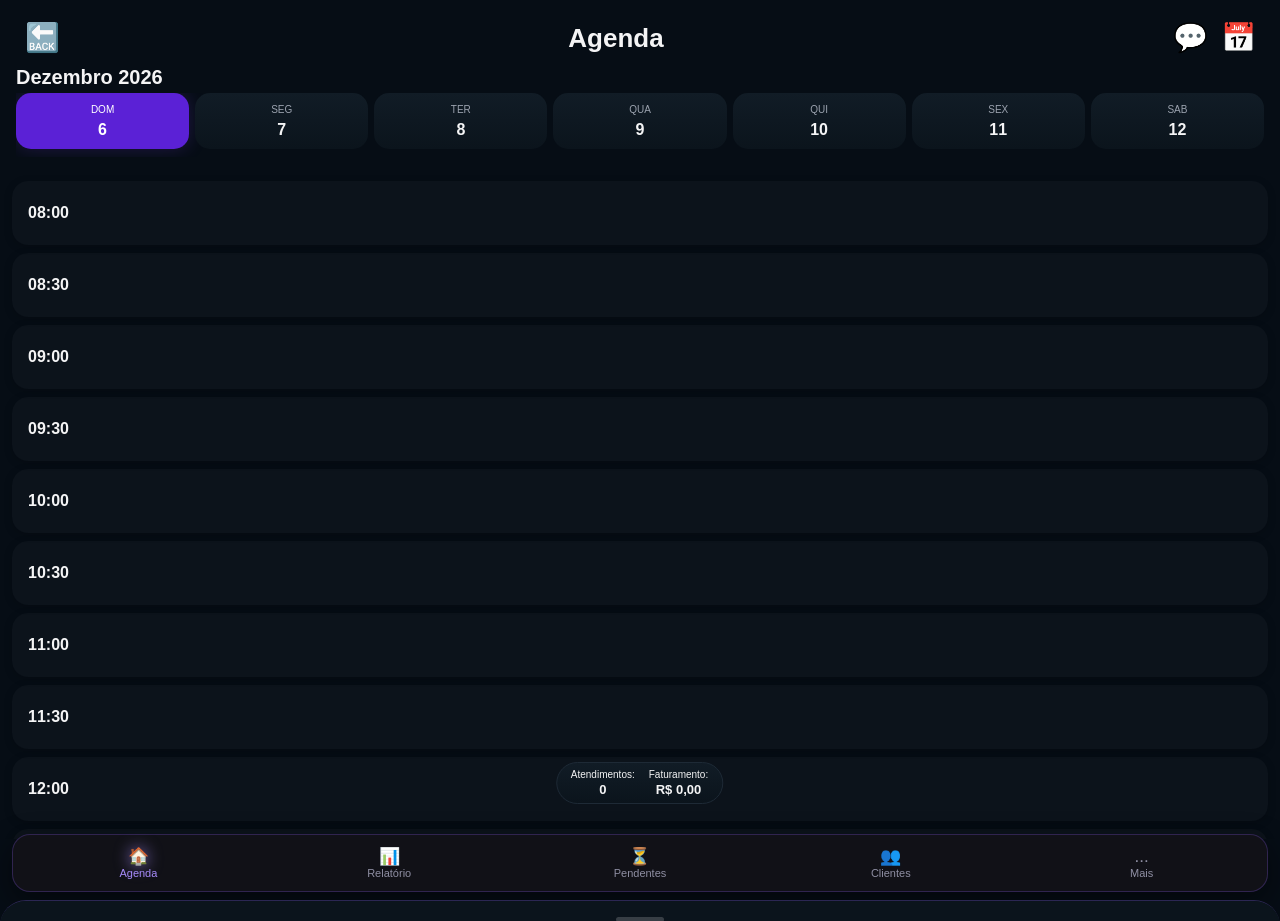
==== commit b5b380f3: "recoloca botao whatsapp" ====
--- a/index.html
+++ b/index.html
@@ -22,21 +22,30 @@
         type="button"
         aria-label="Voltar para hoje"
       >
-        <span class="icone-topo-v2">X</span>
-        <span>Hoje</span>
+        <span class="icone-topo-v2">🔙</span>
       </button>
 
       <h1>Agenda</h1>
 
-      <button
-        id="btnCalendario"
-        class="botao-topo-v2"
-        type="button"
-        aria-label="Abrir calendário"
-      >
-        <span class="icone-topo-v2">X</span>
-        <span>Calendário</span>
-      </button>
+      <div class="acoes-topo-v2">
+        <button
+          id="btnWhatsapp"
+          class="botao-topo-v2"
+          type="button"
+          aria-label="WhatsApp"
+        >
+          <span class="icone-topo-v2">💬</span>
+        </button>
+
+        <button
+          id="btnCalendario"
+          class="botao-topo-v2"
+          type="button"
+          aria-label="Abrir calendário"
+        >
+          <span class="icone-topo-v2">📅</span>
+        </button>
+      </div>
     </header>
 
     <!-- SEMANA HORIZONTAL -->
--- a/css/index.css
+++ b/css/index.css
@@ -37,6 +37,12 @@
   border-bottom: none;
 }
 
+.acoes-topo-v2 {
+  display: flex;
+  align-items: center;
+  gap: 4px;
+}
+
 .topo-agenda-v2 h1 {
   flex: 1;
   text-align: center;
@@ -58,7 +64,7 @@
   cursor: pointer;
 }
 
-.botao-topo-v2 span:last-child {
+.botao-topo-v2 .texto-topo-v2 {
   display: none;
 }
 
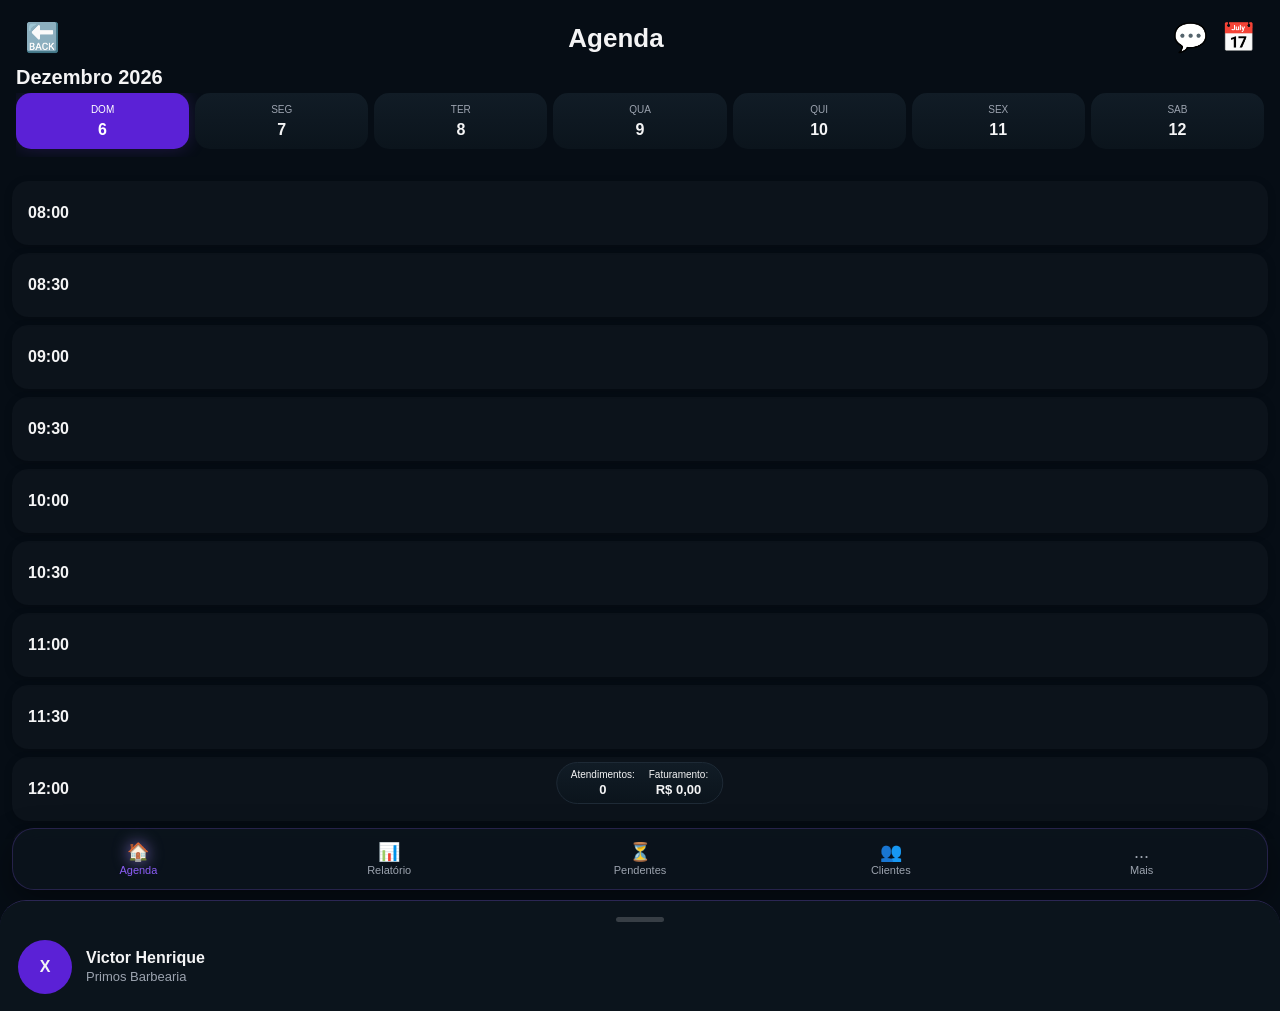
==== commit e571da5d: "adiciona tela de clientes com sincronizacao da agenda" ====
--- a/index.html
+++ b/index.html
@@ -94,7 +94,7 @@
     </div>
 
     <!-- MODAL: AÇÕES DO HORÁRIO LIVRE -->
-    <div id="modal-opcoes" class="modal-opcoes oculto">
+    <div id="modal-opcoes" class="modal-opcoes">
       <div class="caixa-opcoes">
         <p class="titulo-horario" id="texto-horario">Horário: 00:00</p>
 
--- a/css/base.css
+++ b/css/base.css
@@ -1,3 +1,7 @@
+/* =========================
+   RESET / BASE
+========================= */
+
 * {
   margin: 0;
   padding: 0;
@@ -24,10 +28,63 @@
   --yellow: #facc15;
   --blue: #3b82f6;
   --cyan: #14b8a6;
-}
-
+
+  --radius-sm: 10px;
+  --radius-md: 14px;
+  --radius-lg: 18px;
+  --radius-xl: 24px;
+
+  --shadow-soft: 0 10px 28px rgba(0, 0, 0, 0.22);
+
+  --page-max: 720px;
+  --menu-height: 62px;
+
+  /* =========================
+   PADRÃO VISUAL DO APP
+========================= */
+
+  --page-padding-x: 14px;
+  --page-padding-top: 14px;
+  --page-padding-bottom: 8px;
+  --page-gap: clamp(8px, 1.35dvh, 14px);
+
+  --card-radius: 10px;
+  --card-padding: 12px;
+
+  --card-bg-secondary:
+    radial-gradient(
+      circle at top right,
+      rgba(91, 33, 214, 0.14),
+      transparent 42%
+    ),
+    linear-gradient(180deg, rgba(17, 28, 38, 0.78), rgba(8, 14, 24, 0.92));
+
+  --card-bg-feature:
+    radial-gradient(
+      circle at top right,
+      rgba(91, 33, 214, 0.32),
+      transparent 46%
+    ),
+    radial-gradient(
+      circle at top left,
+      rgba(139, 92, 246, 0.28),
+      transparent 42%
+    ),
+    linear-gradient(180deg, rgba(36, 20, 87, 0.92), rgba(8, 14, 24, 0.96));
+
+  --text-label: rgba(244, 244, 245, 0.68);
+  --text-feature-label: rgba(244, 244, 245, 0.78);
+
+  --line-soft: rgba(255, 255, 255, 0.055);
+  --button-soft-bg: rgba(255, 255, 255, 0.035);
+
+  --purple-text: #b678ff;
+}
+
+html, 
 body {
   min-height: 100vh;
+  padding-bottom: 86px;
   background: var(--bg-main);
   color: var(--text-main);
   touch-action: manipulation;
@@ -44,21 +101,73 @@
   cursor: pointer;
 }
 
+button,
+a {
+  -webkit-tap-highlight-color: transparent;
+}
+
 a {
   color: inherit;
   text-decoration: none;
 }
 
 main {
-  padding: 24px 16px;
-}
-
-/* Header antigo: por enquanto mantemos escondido nas telas novas */
+  width: 100%;
+  max-width: var(--page-max);
+  margin: 0 auto;
+  padding: 22px 16px 32px;
+}
+
 header {
   display: none;
 }
 
-/* Menu lateral */
+.oculto {
+  display: none !important;
+}
+
+/* =========================
+   BOTÕES GLOBAIS ANTIGOS
+========================= */
+
+.botao-whatsapp {
+  background: none;
+  border: none;
+  cursor: pointer;
+  padding: 0;
+  display: flex;
+  align-items: center;
+  justify-content: center;
+}
+
+.botao-whatsapp img {
+  width: 40px;
+  height: 40px;
+}
+
+.voltar {
+  display: inline-block;
+  margin: 16px 0 8px 12px;
+  color: var(--text-main);
+  font-weight: bold;
+  text-decoration: none;
+}
+
+.bot-atualizacao {
+  background: none;
+  border: none;
+  color: var(--text-main);
+  font-size: 16px;
+  font-family: inherit;
+  padding: 0;
+  cursor: pointer;
+  text-align: left;
+}
+
+/* =========================
+   MENU LATERAL ANTIGO
+========================= */
+
 .botao-menu {
   background: none;
   border: none;
@@ -102,67 +211,31 @@
   text-decoration: none;
 }
 
-/* Botões gerais */
-.botao-whatsapp {
-  background: none;
-  border: none;
-  cursor: pointer;
-  padding: 0;
-  display: flex;
-  align-items: center;
-  justify-content: center;
-}
-
-.botao-whatsapp img {
-  width: 40px;
-  height: 40px;
-}
-
-/* Voltar antigo — ainda usado em outras páginas */
-.voltar {
-  display: inline-block;
-  margin: 16px 0 8px 12px;
-  color: var(--text-main);
-  font-weight: bold;
-  text-decoration: none;
-}
-
-.bot-atualizacao {
-  background: none;
-  border: none;
-  color: var(--text-main);
-  font-size: 16px;
-  font-family: inherit;
-  padding: 0;
-  cursor: pointer;
-  text-align: left;
-}
-
-body {
-  padding-bottom: 82px;
-}
+/* =========================
+   MENU INFERIOR
+========================= */
 
 .menu-inferior {
   position: fixed;
   left: 12px;
   right: 12px;
-  bottom: 8px;
-  height: 58px;
-  background: rgba(18, 18, 24, 0.96);
-  border: 1px solid rgba(139, 92, 246, 0.25);
-  border-radius: 18px;
+  bottom: 10px;
+  height: var(--menu-height);
+  background: rgba(11, 20, 28, 0.94);
+  border: 1px solid rgba(139, 92, 246, 0.22);
+  border-radius: 22px;
   display: flex;
   align-items: center;
   justify-content: space-around;
   z-index: 9999;
-  box-shadow: 0 10px 30px rgba(0, 0, 0, 0.45);
-  backdrop-filter: blur(12px);
+  box-shadow: 0 12px 32px rgba(0, 0, 0, 0.42);
+  backdrop-filter: blur(14px);
 }
 
 .menu-item {
   flex: 1;
   height: 100%;
-  color: #8f8fa3;
+  color: var(--text-muted);
   text-decoration: none;
   border: none;
   background: transparent;
@@ -170,18 +243,15 @@
   flex-direction: column;
   align-items: center;
   justify-content: center;
-  gap: 3px;
+  gap: 4px;
   font-size: 11px;
   font-family: inherit;
   cursor: pointer;
-}
-
-
-
-
+  -webkit-tap-highlight-color: transparent;
+}
 
 .menu-icone {
-  font-size: 17px;
+  font-size: 18px;
   line-height: 1;
 }
 
@@ -190,7 +260,7 @@
 }
 
 .menu-item.ativo {
-  color: #a78bfa;
+  color: var(--purple-light);
 }
 
 .menu-item.ativo .menu-icone {
@@ -201,10 +271,9 @@
   opacity: 0.45;
 }
 
-
-/* ========================================
+/* =========================
    MENU MAIS
-======================================== */
+========================= */
 
 .menu-mais-overlay {
   position: fixed;
@@ -227,22 +296,15 @@
   left: 0;
   right: 0;
   bottom: 0;
-
   height: 75vh;
-
   background: var(--bg-card);
   border-top-left-radius: 26px;
   border-top-right-radius: 26px;
-
   border-top: 1px solid rgba(139, 92, 246, 0.25);
-
   transform: translateY(100%);
   transition: transform 0.28s ease;
-
   z-index: 10001;
-
   overflow-y: auto;
-
   padding: 16px 18px 110px;
 }
 
@@ -253,11 +315,8 @@
 .menu-mais-alca {
   width: 48px;
   height: 5px;
-
   border-radius: 999px;
-
   background: rgba(255, 255, 255, 0.18);
-
   margin: 0 auto 18px;
 }
 
@@ -265,22 +324,17 @@
   display: flex;
   align-items: center;
   gap: 14px;
-
   margin-bottom: 18px;
 }
 
 .menu-mais-avatar {
   width: 54px;
   height: 54px;
-
   border-radius: 50%;
-
   background: var(--purple-main);
-
   display: flex;
   align-items: center;
   justify-content: center;
-
   font-weight: bold;
 }
 
@@ -298,13 +352,9 @@
   display: flex;
   justify-content: space-between;
   align-items: center;
-
   background: var(--bg-card-light);
-
-  border-radius: 14px;
-
+  border-radius: var(--radius-md);
   padding: 14px;
-
   margin-bottom: 18px;
 }
 
@@ -319,13 +369,9 @@
 .menu-mais-grupo {
   display: flex;
   flex-direction: column;
-
   margin-bottom: 16px;
-
   background: var(--bg-card-light);
-
-  border-radius: 16px;
-
+  border-radius: var(--radius-lg);
   overflow: hidden;
 }
 
@@ -333,19 +379,13 @@
   display: flex;
   align-items: center;
   gap: 12px;
-
   padding: 16px;
-
   border: none;
   background: transparent;
-
-  color: var(--text-main);
-
+  color: var(--text-main);
   font-size: 15px;
   text-decoration: none;
-
   text-align: left;
-
   cursor: pointer;
 }
 
@@ -360,9 +400,9 @@
 }
 
 .menu-mais-sair {
-  color: #ef4444;
+  color: var(--red);
 }
 
 .menu-mais-sair span {
-  color: #ef4444;
-}
+  color: var(--red);
+}
